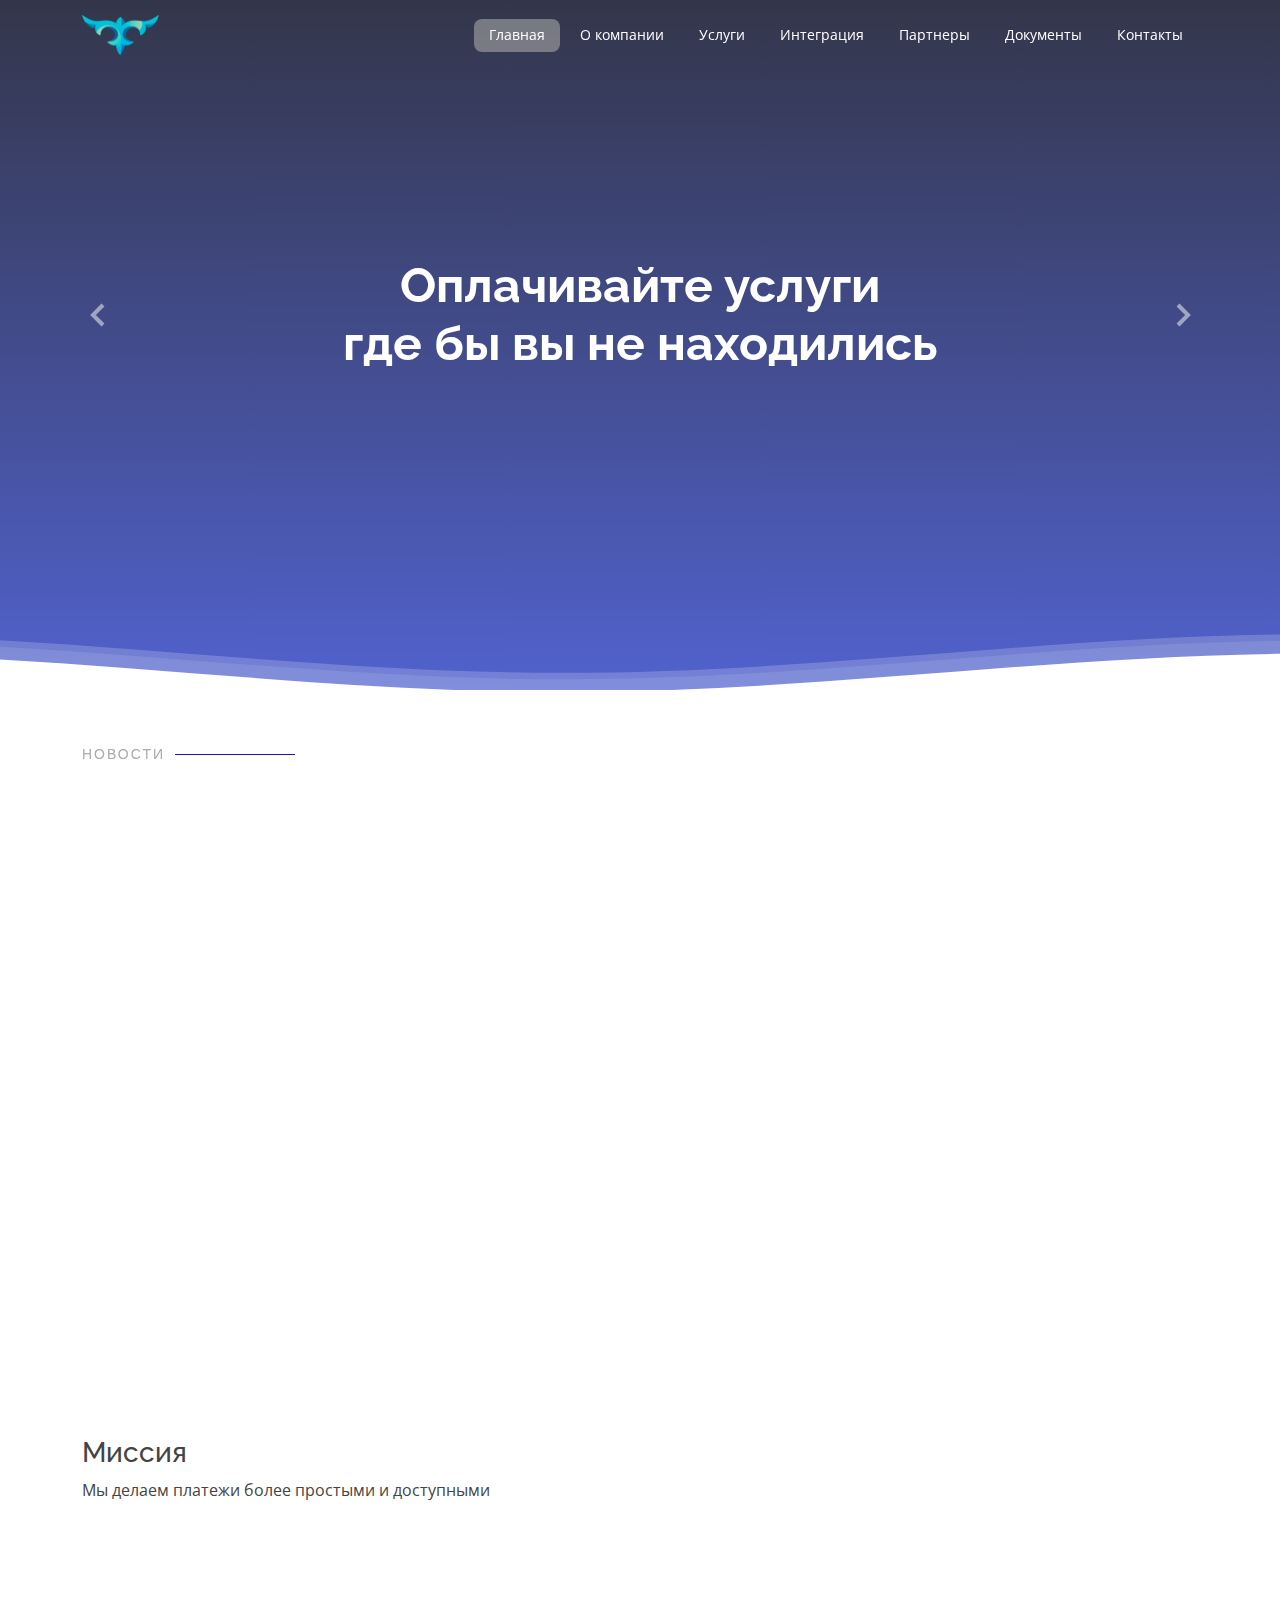
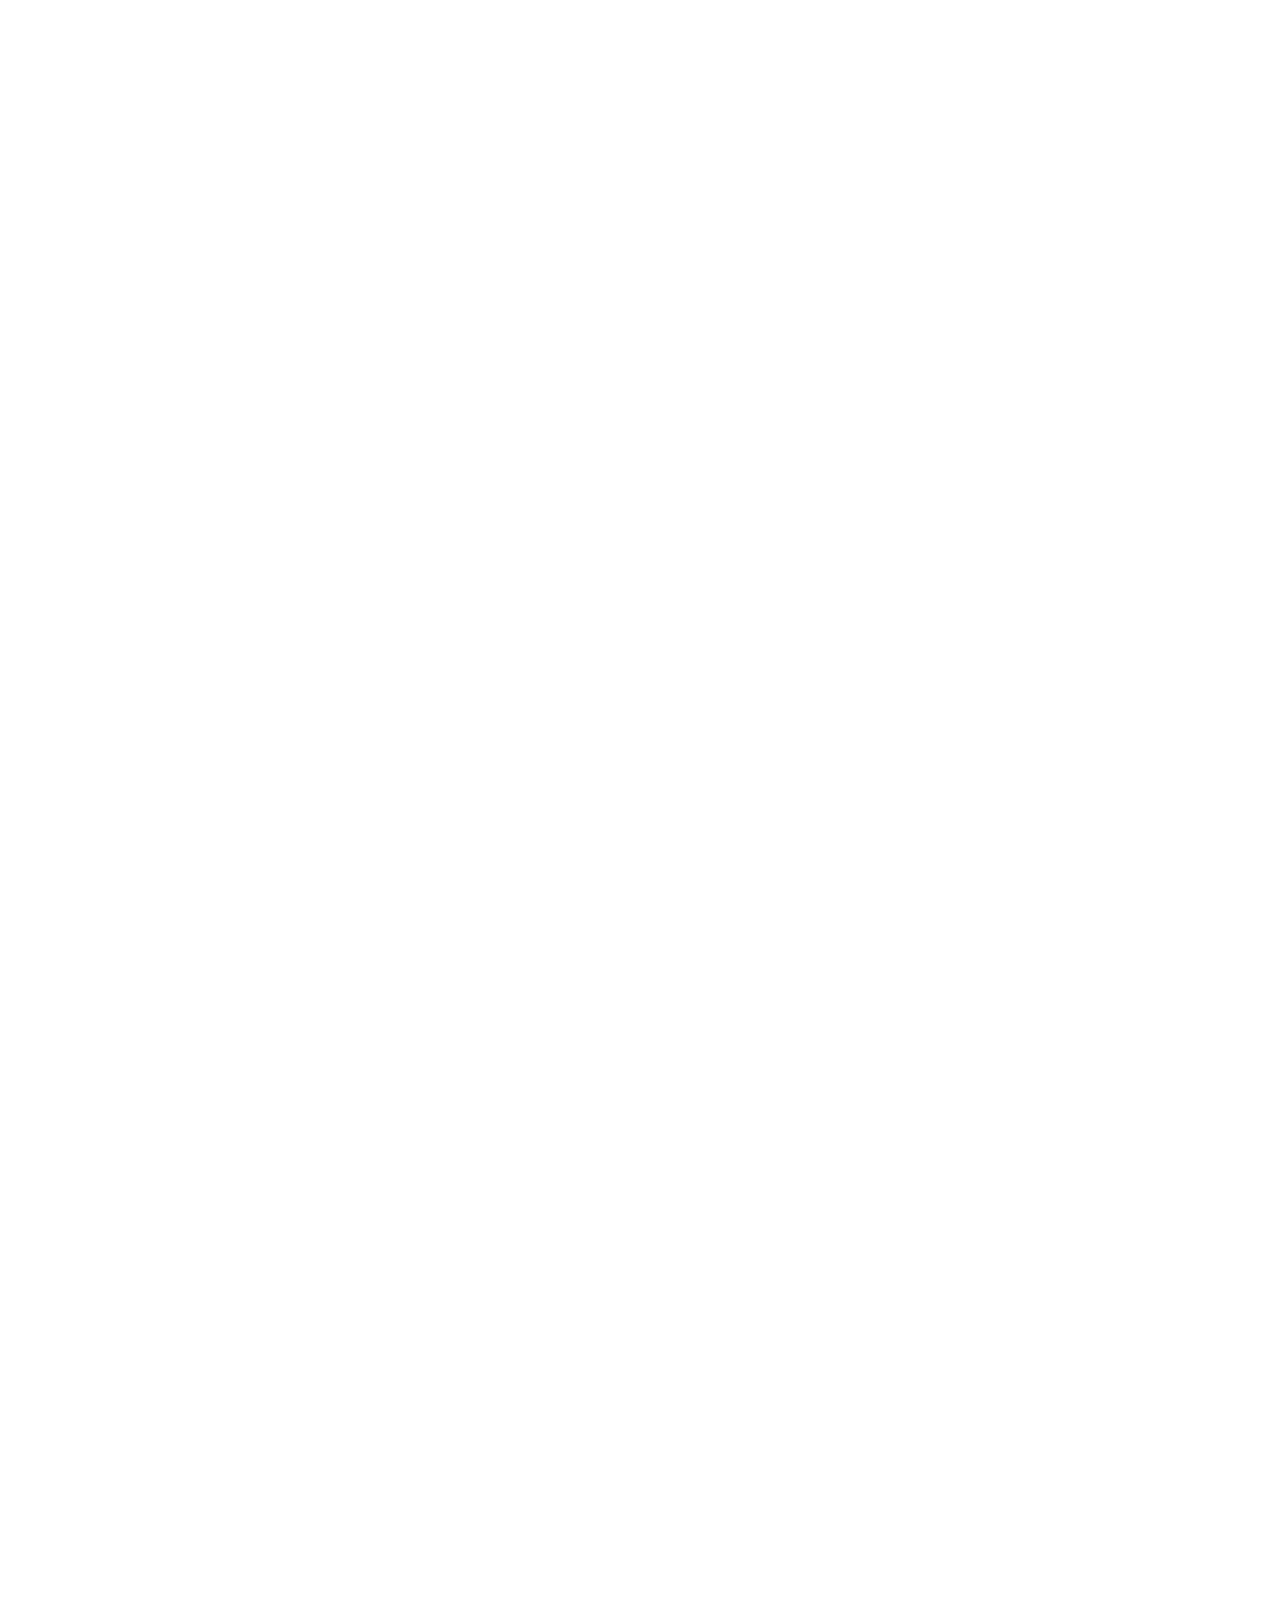
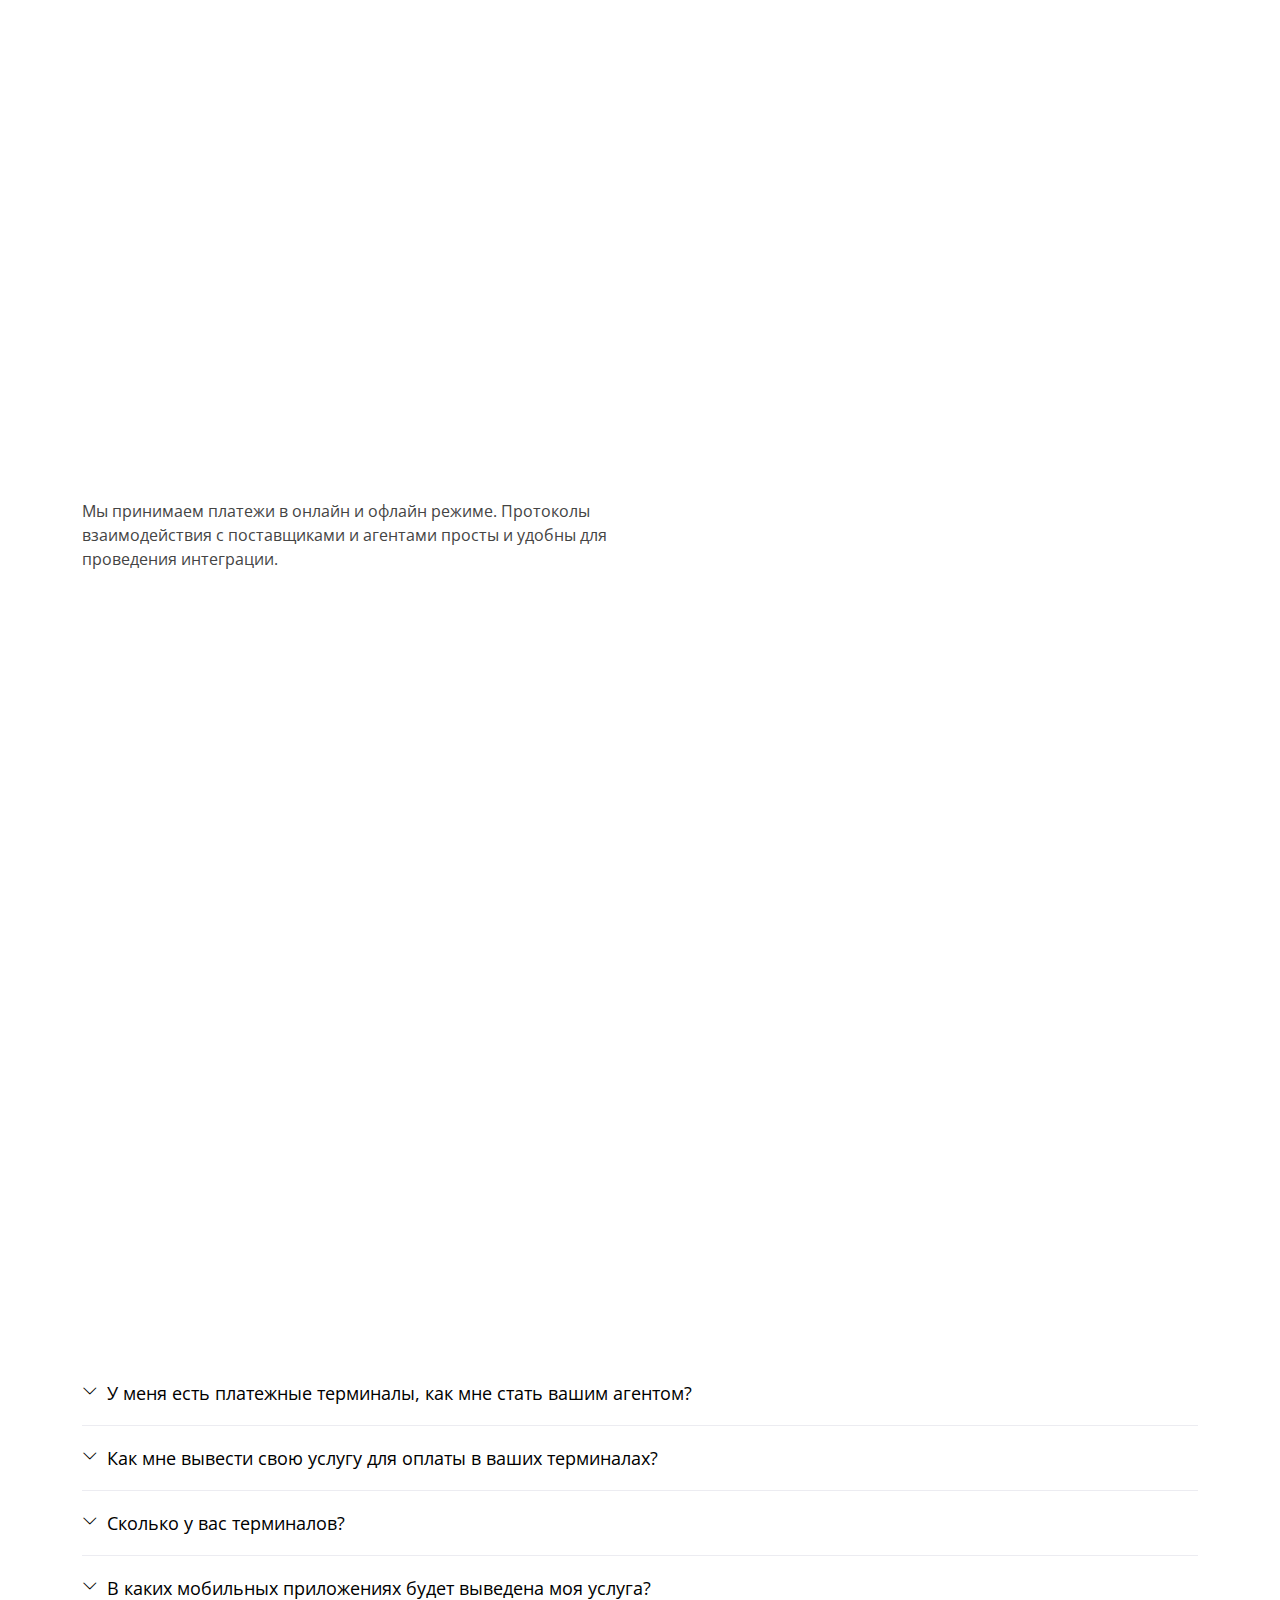
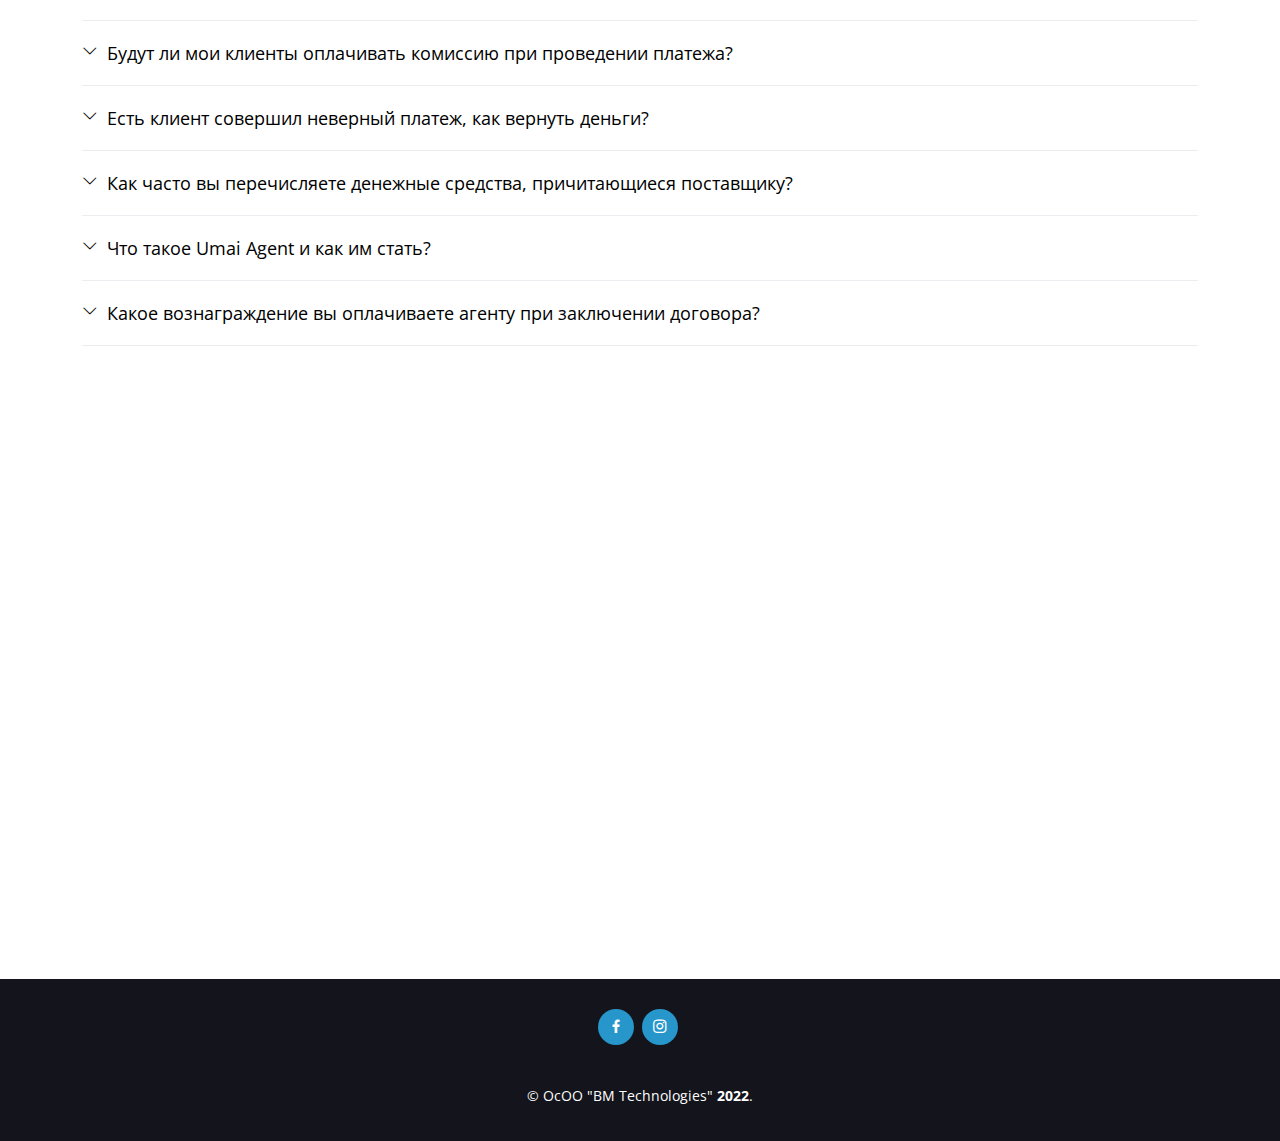
==== index.html @ 68ba211e "new icon" ====
<!DOCTYPE html>
<html lang="en">

<head>
  <meta charset="utf-8">
  <meta content="width=device-width, initial-scale=1.0" name="viewport">

  <title>UMAI</title>
  <meta content="" name="description">
  <meta content="" name="keywords">

  <!-- Favicons -->
  <link href="assets/img/favicon.png" rel="icon">

  <!-- Google Fonts -->
  <link
    href="https://fonts.googleapis.com/css?family=Open+Sans:300,300i,400,400i,600,600i,700,700i|Raleway:300,300i,400,400i,500,500i,600,600i,700,700i|Poppins:300,300i,400,400i,500,500i,600,600i,700,700i"
    rel="stylesheet">

  <!-- Vendor CSS Files -->
  <link href="assets/vendor/animate.css/animate.min.css" rel="stylesheet">
  <link href="assets/vendor/aos/aos.css" rel="stylesheet">
  <link href="assets/vendor/bootstrap/css/bootstrap.min.css" rel="stylesheet">
  <link href="assets/vendor/bootstrap-icons/bootstrap-icons.css" rel="stylesheet">
  <link href="assets/vendor/boxicons/css/boxicons.min.css" rel="stylesheet">
  <link href="assets/vendor/glightbox/css/glightbox.min.css" rel="stylesheet">
  <link href="assets/vendor/remixicon/remixicon.css" rel="stylesheet">
  <link href="assets/vendor/swiper/swiper-bundle.min.css" rel="stylesheet">

  <!-- Template Main CSS File -->
  <link href="assets/css/style.css" rel="stylesheet">

</head>

<body>

  <!-- ======= Header ======= -->
  <header id="header" class="fixed-top d-flex align-items-center  header-transparent ">
    <div class="container d-flex align-items-center justify-content-between">

      <div class="logo">
        <h1><a href="index.html"><img src="./assets/img/umai.png" alt=""></a></h1>
      </div>

      <nav id="navbar" class="navbar">
        <ul>
          <li><a class="nav-link scrollto active" href="#hero">Главная</a></li>
          <li><a class="nav-link scrollto" href="#about">О компании</a></li>
          <li><a class="nav-link scrollto" href="#services">Услуги</a></li>
          <li><a class="nav-link scrollto " href="#integration">Интеграция</a></li>
          <li><a class="nav-link scrollto" href="#partner">Партнеры</a></li>
          <li><a class="nav-link scrollto" href="docs.html">Документы</a></li>
          <li><a class="nav-link scrollto" href="#contact">Контакты</a></li>
        </ul>
        <i class="bi bi-list mobile-nav-toggle"></i>
      </nav><!-- .navbar -->

    </div>
  </header><!-- End Header -->

  <!-- ======= Main Section ======= -->
  <section id="hero" class="d-flex flex-column justify-content-end align-items-center">
    <div id="heroCarousel" data-bs-interval="5000" class="container carousel carousel-fade" data-bs-ride="carousel">

      <!-- Slide 1 -->
      <div class="carousel-item">
        <div class="carousel-container">
          <h2 class="animate__animated animate__fadeInDown">Электронный кошелек</h2>
          <p class="animate__animated animate__fadeInUp">Наша компания выступает оператором электронного кошелька
            «Umai». Простой и понятный интерфейс, полный контроль за расходованием денежных средств, безопасность и
            оперативность платежей, более 500 услуг, доступных к оплате – все это в электронном кошельке «Umai». Имеется
            возможность пройти удаленную идентификацию и пользоваться всеми возможностями электронного кошелька.
            Зарегистрируйте свой электронный кошелек на сайте www.wallet.umai.kg</p>
          <a href="#about" class="btn-get-started animate__animated animate__fadeInUp scrollto">Регистрация</a>
        </div>
      </div>

      <!-- Slide 2 -->
      <div class="carousel-item">
        <div class="carousel-container">
          <h2 class="animate__animated animate__fadeInDown">У вас нет терминалов,<br/> но вы хотите принимать платежи?</h2>
          <p class="animate__animated animate__fadeInUp">Для этого вам нужно скачать приложение Umai.Agent и
            зарегистрировать его на номер оператора сотовой связи Beeline. После этого вы получаете доступ к оплате
            наиболее популярных услуг и можете подключать субагентов. Зарабатывайте через комиссию с плательщика и
            вознаграждение от нашей компании. Чем больше субагентов вы сможете привлечь в свою сеть, тем больше будет
            ваш доход.</p>
          <a href="#about" class="btn-get-started animate__animated animate__fadeInUp scrollto">Узнать больше</a>
        </div>
      </div>
      <!-- Slide 3 -->
      <div class="carousel-item active">
        <div class="carousel-container">
          <h2 class="animate__animated animate__fadeInDown">Оплачивайте услуги <br />где бы вы не находились</span></h2>
          <p class="animate__animated fanimate__adeInUp"></p>
        </div>
      </div>

      <a class="carousel-control-prev" href="#heroCarousel" role="button" data-bs-slide="prev">
        <span class="carousel-control-prev-icon bx bx-chevron-left" aria-hidden="true"></span>
      </a>

      <a class="carousel-control-next" href="#heroCarousel" role="button" data-bs-slide="next">
        <span class="carousel-control-next-icon bx bx-chevron-right" aria-hidden="true"></span>
      </a>

    </div>

    <svg class="hero-waves" xmlns="http://www.w3.org/2000/svg" xmlns:xlink="http://www.w3.org/1999/xlink"
      viewBox="0 24 150 28 " preserveAspectRatio="none">
      <defs>
        <path id="wave-path" d="M-160 44c30 0 58-18 88-18s 58 18 88 18 58-18 88-18 58 18 88 18 v44h-352z">
      </defs>
      <g class="wave1">
        <use xlink:href="#wave-path" x="50" y="3" fill="rgba(255,255,255, .1)">
      </g>
      <g class="wave2">
        <use xlink:href="#wave-path" x="50" y="0" fill="rgba(255,255,255, .2)">
      </g>
      <g class="wave3">
        <use xlink:href="#wave-path" x="50" y="9" fill="#fff">
      </g>
    </svg>

  </section><!-- End Hero -->

  <main id="main">
    <!-- ======= News Section ======= -->
    <section id="testimonials" class="testimonials">
      <div class="container">

        <div class="section-title" data-aos="zoom-out">
          <h2>Новости</h2>
        </div>

        <div class="testimonials-slider swiper" data-aos="fade-up" data-aos-delay="100">
          <div class="swiper-wrapper">

            <div class="swiper-slide">
              <div class="testimonial-item">
                <h3>Новые услуги</h3>
                <p>
                  <i class="bi bi-chat-right-dots"></i>
                  новости новости новости новости новости новости новости новости новости новости новости новости новости новости новости новости новости новости
                </p>
                <img src="" class="testimonial-img" alt="">
                <h4>05.04.2022</h4>
              </div>
            </div><!-- End News item -->

            <div class="swiper-slide">
              <div class="testimonial-item">
                <h3>Новые услуги</h3>
                <p>
                  <i class="bi bi-chat-right-dots"></i>
                  новости новости новости новости новости новости новости новости новости новости новости новости новости новости новости новости новости новости
                </p>
                <img src="" class="testimonial-img" alt="">
                <h4>05.04.2022</h4>
              </div>
            </div><!-- End News item -->

            <div class="swiper-slide">
              <div class="testimonial-item">
                <h3>Новые услуги</h3>
                <p>
                  <i class="bi bi-chat-right-dots"></i>
                  новости новости новости новости новости новости новости новости новости новости новости новости новости новости новости новости новости новости
                </p>
                <img src="" class="testimonial-img" alt="">
                <h4>05.04.2022</h4>
              </div>
            </div><!-- End News item -->

            <div class="swiper-slide">
              <div class="testimonial-item">
                <h3>Новые услуги</h3>
                <p>
                  <i class="bi bi-chat-right-dots"></i>
                  новости новости новости новости новости новости новости новости новости новости новости новости новости новости новости новости новости новости
                </p>
                <img src="" class="testimonial-img" alt="">
                <h4>05.04.2022</h4>
              </div>
            </div><!-- End News item -->

          </div>
          <div class="swiper-pagination"></div>
          <div class="news">
            <a href="#">Все новости</a>
          </div>
        </div>

      </div>
    </section><!-- End News Section -->

    <!-- ======= About Section ======= -->
    <section id="about" class="about">
      <div class="container">

        <div class="section-title" data-aos="zoom-out">
          <h2>О компании</h2>
        </div>
        <div>
          <h3>Миссия</h3>
          <p>Мы делаем платежи более простыми и доступными</p>
        </div>
        <div class="row content" data-aos="fade-up">
          <div class="col-lg-6">
            <h3>
              Ценности
            </h3>
            <ul>
              <li><i class="ri-check-double-line"></i> Инновации</li>
              <li><i class="ri-check-double-line"></i> Открытость и честность</li>
              <li><i class="ri-check-double-line"></i> Индивидуальный подход к каждому клиенту</li>
              <li><i class="ri-check-double-line"></i> Сплоченность команды</li>
              <li><i class="ri-check-double-line"></i> Позитивное отношение к работе</li>
            </ul>
          </div>

          <div class="col-lg-6 pt-4 pt-lg-0">
            <h3>Органы управления</h3>
            <p>
              Общее собрание участников – высший орган управления
            </p>
            <p>Правление – исполнительный орган, председатель Правления – Цой Дмитрий Владимирович</p>
          </div>
          <div class="licence">
            <h3>Лицензии НБКР</h3>
            <p>
              № 3004290515 от 02.06.2015 г. на деятельность по оказанию услуг по приему и проведению платежей и расчетов
              за товары и услуги, не являющиеся результатом своей деятельности, в пользу третьих лиц посредством
              платежных систем, основанных на информационных технологиях и электронных средствах и способах проведения
              платежей;
            </p>
            <p>№ 2005290515 от 2.06.2015 г. на деятельность по оказанию услуг по приему, обработке и выдаче финансовой
              информации (процессинг, клиринг) по платежам и расчетам третьих лиц участникам платежной системы данного
              процессингового, клирингового центра</p>
          </div>

        </div>

      </div>
    </section><!-- End About Section -->

    <!-- ======= Services Section ======= -->
    <section id="services" class="services">
      <div class="container">

        <div class="section-title" data-aos="zoom-out">
          <h2>Услуги</h2>
        </div>

        <div class="row">
          <div class="col-lg-4 col-md-6">
            <div class="icon-box" data-aos="zoom-out">
              <div class="icon">
                <!-- <i class="bi bi-credit-card" style="color: #54c282;"></i> -->
                <img src="./assets/img/pay.png" alt="">
              </div>
              <h4 class="title"><a href="">Прием платежей</a></h4>
              <p class="description">Прием платежей в пользу третьих лиц. Оптимизируйте свои денежные потоки. Доверьте
                прием платежей за ваши товары/услуги нашей компании. Мы выводим ваш сервис в сети платежных терминалов,
                мобильных приложениях агентов, а также в интернет и мобильном банкинге крупных коммерческих банков
                Кыргызстана. Мы собираем платежи и перечисляем их на следующий рабочий день.

              </p>
            </div>
          </div>
          <div class="col-lg-4 col-md-6 mt-5 mt-md-0">
            <div class="icon-box" data-aos="zoom-in-left" data-aos-delay="100">
              <div class="icon">
                <!-- <i class="bi bi-globe" style="color: #34b9a3;"></i> -->
                <img src="./assets/img/agregation.png" alt="">
              </div>
              <h4 class="title"><a href="">Агрегация</a></h4>
              <p class="description">Вы хотите запустить свое собственное мобильное приложение или сеть платежных
                терминалов? Вам не нужно заключать договоры с каждым поставщиком, сервис которого вы хотели бы видеть у
                себя. Достаточно заключить договор на агрегацию с нашей компании, и в вашем платежном средстве появится
                более 500 услуг, доступных к оплате.

              </p>
            </div>
          </div>

          <div class="col-lg-4 col-md-6 mt-5 mt-lg-0 ">
            <div class="icon-box" data-aos="zoom-in-left" data-aos-delay="200">
              <div class="icon">
                <!-- <i class="bi bi-people-fill" style="color: #4086af;"></i> -->
                <img src="./assets/img/tech.png" alt="">
              </div>
              <h4 class="title"><a href="">Техническое обслуживание</a></h4>
              <p class="description">Техническое обслуживание и инкассация платежных терминалов. У вас есть платежные
                терминалы, но вы не знаете, где и как их разместить, чтобы они приносили доход, как организовать
                техническое обслуживание и инкассацию денежных средств, обеспечить безопасность и бесперебойную работу
                терминалов? Доверьте это нам. За небольшую ежемесячную оплату вы получаете полное сопровождение работы
                платежных терминалов, независимо от локации и количества.</p>
            </div>
          </div>
          <div class="col-lg-4 col-md-6 mt-5">
            <div class="icon-box" data-aos="zoom-in-left" data-aos-delay="300">
              <div class="icon"><i class="bi bi-people-fill" style="color:#6a6081;"></i></div>
              <h4 class="title"><a href="">UMAI агент</a></h4>
              <p class="description">У вас нет терминалов, но вы хотите принимать платежи? Возможно, вы живете или
                работаете в удаленном населенном пункте или вы хотите организовать свою собственную агентскую сеть по
                приему платежей? Для этого вам нужно скачать приложение Umai.Agent и зарегистрировать его на номер
                оператора сотовой связи Beeline. После этого вы получаете доступ к оплате наиболее популярных услуг и
                можете подключать субагентов. Зарабатывайте через комиссию с плательщика и вознаграждение от нашей
                компании. Чем больше субагентов вы сможете привлечь в свою сеть, тем больше будет ваш доход.</p>
            </div>
          </div>

          <div class="col-lg-4 col-md-6 mt-5">
            <div class="icon-box" data-aos="zoom-in-left" data-aos-delay="400">
              <div class="icon">
                <!-- <i class="bi bi-wallet2" style="color: #2154c4;"></i> -->
                <img src="./assets/img/wallet.png" alt="">
              </div>
              <h4 class="title"><a href="">Электронный кошелек</a></h4>
              <p class="description">Наша компания выступает оператором электронного кошелька «Umai». Простой и понятный
                интерфейс, полный контроль за расходованием денежных средств, безопасность и оперативность платежей,
                более 500 услуг, доступных к оплате – все это в электронном кошельке «Umai». Имеется возможность пройти
                удаленную идентификацию и пользоваться всеми возможностями электронного кошелька. Зарегистрируйте свой
                электронный кошелек на сайте www.umai.kg</p>
            </div>
          </div>
        </div>

      </div>
    </section><!-- End Services Section -->

    <!-- ======= Integration Section ======= -->
    <section id="integration" class="testimonials">
      <div class="container">

        <div class="section-title" data-aos="zoom-out">
          <h2>Интеграция</h2>
          <!-- <p>What they are saying about us</p> -->
        </div>
        <div class="col-lg-6 pt-4 pt-lg-0">
          <p>
            Мы принимаем платежи в онлайн и офлайн режиме. Протоколы взаимодействия с поставщиками и агентами просты и
            удобны для проведения интеграции.
          </p>
        </div>
        <div class="col-lg-6">
        </div>



      </div>
    </section><!-- End Integration Section -->

    <!-- ======= Partner Section ======= -->
    <section id="partner" class="partner">
      <div class="container">

        <div class="section-title" data-aos="zoom-out">
          <h2>Партнеры</h2>
        </div>

        <div class="row">

          <div class="col-lg-3 col-md-6">
            <div class="box" data-aos="zoom-in">
              <h3>Коммерческие банки</h3>
              <ul>
                <li>ОАО «РСК Банк»</li>
                <li>ОАО «Оптима банк»</li>
                <li>ОАО «Коммерческий банк Кыргызстан»</li>
                <li>ОАО «Дос-Кредобанк»</li>
                <li>ОАО «Капитал банк»</li>
                <li>ЗАО «Банк Компаньон»</li>
                <li>ЗАО «Финка банк»</li>
                <li>ОАО «Керемет банк»</li>
                <li>ОАО «Айыл банк»</li>
              </ul>
            </div>
          </div>

          <div class="col-lg-3 col-md-6">
            <div class="box" data-aos="zoom-in">
              <h3>Операторы сотовой связи</h3>
              <ul>
                <li>ОсОО «Скай Мобайл»</li>
                <li>ЗАО «Альфа Телеком»</li>
                <li>ОсОО «Нуртелеком»</li>
              </ul>
            </div>
          </div>

          <div class="col-lg-3 col-md-6">
            <div class="box" data-aos="zoom-in">
              <h3>Интернет-провайдеры</h3>
              <ul>
                <li>ОсОО «Мега-Лайн»</li>
                <li>ОсОО «Акнет»</li>
                <li>ОАО «Кыргызтелеком»</li>
              </ul>
            </div>
          </div>

          <div class="col-lg-3 col-md-6">
            <div class="box" data-aos="zoom-in">
              <h3>Коммунальные предприятия</h3>
              <ul>
                <li>ОАО «Северэлектро»</li>
                <li>ОАО «Бишкектеплосеть»</li>
                <li>МП «Тазалык»</li>
                <li>ОсОО «Газпром»</li>
              </ul>
            </div>
          </div>

        </div>

      </div>
    </section><!-- End Pricing Section -->

    <!-- ======= F.A.Q Section ======= -->
    <section id="faq" class="faq">
      <div class="container">

        <div class="section-title" data-aos="zoom-out">
          <h2>F.A.Q</h2>
        </div>

        <ul class="faq-list">

          <li>
            <div data-bs-toggle="collapse" class="collapsed question" href="#faq1">У меня есть платежные терминалы, как
              мне стать вашим агентом? <i class="bi bi-chevron-down icon-show"></i><i
                class="bi bi-chevron-up icon-close"></i></div>
            <div id="faq1" class="collapse" data-bs-parent=".faq-list">
              <p>
                Для того чтобы стать агентом нашей компании, вам необходимо:
              </p>
              <p>- сделать копии документов, подтверждающих ваш статус (свидетельство о регистрации в
                качестве индивидуального предпринимателя и паспорт предпринимателя либо свидетельство
                о регистрации юридического лица, устав, учредительный договор, решение о создании
                юридического лица, паспорт руководителя)</p>
              <p>- заключить договор на прием платежей (договор является типовым)</p>
              <p>- сообщить информацию о количестве и месте расположения платежных терминалов</p>
              <p>- согласовать порядок установки программного обеспечения на платежные терминалы</p>
            </div>
          </li>

          <li>
            <div data-bs-toggle="collapse" href="#faq2" class="collapsed question">Как мне вывести свою услугу для
              оплаты в ваших терминалах? <i class="bi bi-chevron-down icon-show"></i><i
                class="bi bi-chevron-up icon-close"></i></div>
            <div id="faq2" class="collapse" data-bs-parent=".faq-list">
              <p>
                Для того чтобы вывести вашу услугу для оплаты, вам необходимо:
              </p>
              <p>- сделать копии документов, подтверждающих ваш статус (свидетельство о регистрации в
                качестве индивидуального предпринимателя и паспорт предпринимателя либо свидетельство
                о регистрации юридического лица, устав, учредительный договор, решение о создании
                юридического лица, паспорт руководителя)</p>
              <p>- заключить договор на прием платежей (договор является типовым)</p>
              <p>- согласовать размер вознаграждения агенту и максимально допустимый размер комиссии с
                плательщика</p>
              <p>- предоставить логотип вашей торговой марки</p>
              <p>- передать базу данных абонентов/клиентов с указанием реквизитов, по которым будет
                производиться оплата</p>
              <p>- при необходимости осуществить техническую интеграцию</p>
            </div>
          </li>

          <li>
            <div data-bs-toggle="collapse" href="#faq3" class="collapsed question">Сколько у вас терминалов? <i
                class="bi bi-chevron-down icon-show"></i><i class="bi bi-chevron-up icon-close"></i></div>
            <div id="faq3" class="collapse" data-bs-parent=".faq-list">
              <p>
                На сегодняшний день количество собственных терминалов компании – 105 Количество
                постоянно изменяется в большую сторону.
              </p>
            </div>
          </li>

          <li>
            <div data-bs-toggle="collapse" href="#faq4" class="collapsed question">В каких мобильных приложениях будет
              выведена моя услуга? <i class="bi bi-chevron-down icon-show"></i><i
                class="bi bi-chevron-up icon-close"></i></div>
            <div id="faq4" class="collapse" data-bs-parent=".faq-list">
              <p>
                Ваша услуга будет выведена в мобильном приложении Balance.kg, ODengi, RSK24,
                Optima24, Mbank, Doscredobank и других.
              </p>
            </div>
          </li>

          <li>
            <div data-bs-toggle="collapse" href="#faq5" class="collapsed question">Будут ли мои клиенты оплачивать
              комиссию при проведении платежа? <i class="bi bi-chevron-down icon-show"></i><i
                class="bi bi-chevron-up icon-close"></i></div>
            <div id="faq5" class="collapse" data-bs-parent=".faq-list">
              <p>
                Все зависит от вашей коммерческой политики. Комиссия с плательщика может быть
                установлена в размере от 0 до 5% от суммы платежа.
              </p>
            </div>
          </li>

          <li>
            <div data-bs-toggle="collapse" href="#faq6" class="collapsed question">Есть клиент совершил неверный платеж,
              как вернуть деньги? <i class="bi bi-chevron-down icon-show"></i><i
                class="bi bi-chevron-up icon-close"></i></div>
            <div id="faq6" class="collapse" data-bs-parent=".faq-list">
              <p>
                Чтобы осуществить возврат денежных средств, клиенту необходимо будет обратиться в
                колл-центр компании и сообщить данные платежа, предоставить чек. После этого
                операторы колл-центра свяжутся с поставщиком услуги и направят заявку на отмену
                платежа, если такая отмена будет технически возможна.
              </p>
            </div>
          </li>

          <li>
            <div data-bs-toggle="collapse" href="#faq7" class="collapsed question">Как часто вы перечисляете денежные
              средства, причитающиеся поставщику? <i class="bi bi-chevron-down icon-show"></i><i
                class="bi bi-chevron-up icon-close"></i></div>
            <div id="faq7" class="collapse" data-bs-parent=".faq-list">
              <p>
                Денежные средств, причитающиеся поставщику, перечисляются, как правило, на
                следующий рабочий день после поступления.
              </p>
            </div>
          </li>

          <li>
            <div data-bs-toggle="collapse" href="#faq8" class="collapsed question">Что такое Umai Agent и как им стать?
              <i class="bi bi-chevron-down icon-show"></i><i class="bi bi-chevron-up icon-close"></i></div>
            <div id="faq8" class="collapse" data-bs-parent=".faq-list">
              <p>
                Umai.Agent – это программа, разработанное специально для приема платежей
                посредством web-касс, смс-сообщений, мобильного приложения. Принимать платежи за
                наиболее популярные услуги очень удобно, ведь точку приема платежей можно
                организовать абсолютно везде, не требуется даже наличие интернета. Есть возможность
                создать собственную субагентскую сеть и получать доход от ее деятельности.
              </p>
            </div>
          </li>

          <li>
            <div data-bs-toggle="collapse" href="#faq9" class="collapsed question">Какое вознаграждение вы оплачиваете
              агенту при заключении договора? <i class="bi bi-chevron-down icon-show"></i><i
                class="bi bi-chevron-up icon-close"></i></div>
            <div id="faq9" class="collapse" data-bs-parent=".faq-list">
              <p>
                Размер вознаграждения агенту определяется в зависимости от услуги, прием платежей за
                которую он обеспечивает. Актуальные ставки вознаграждения доступны в
                соответствующем договоре.
              </p>
            </div>
          </li>

        </ul>

      </div>
    </section><!-- End F.A.Q Section -->


    <!-- ======= Contact Section ======= -->
    <section id="contact" class="contact">
      <div class="container">

        <div class="section-title" data-aos="zoom-out">
          <h2>Контакты</h2>
        </div>

        <div class="row mt-5">

          <div class="col-lg-4" data-aos="fade-right">
            <div class="info">
              <div class="address">
                <i class="bi bi-geo-alt"></i>
                <h4>Адрес:</h4>
                <p>г. Бишкек, 720040</p>
                <p>ул. Раззакова, 55</p>
              </div>

              <div class="email">
                <i class="bi bi-envelope"></i>
                <h4>Email:</h4>
                <p>support@umai.kg</p>
              </div>

              <div class="phone">
                <i class="bi bi-phone"></i>
                <h4>Колл-центр:</h4>
                <p>+996 (501,552,774) 110022</p>
              </div>

            </div>

          </div>

          <div class="col-lg-8 mt-5 mt-lg-0" data-aos="fade-left">

            <form action="forms/contact.php" method="post" role="form" class="php-email-form">
              <div class="row">
                <div class="col-md-6 form-group">
                  <input type="text" name="name" class="form-control" id="name" placeholder="Ваше имя" required>
                </div>
                <div class="col-md-6 form-group mt-3 mt-md-0">
                  <input type="email" class="form-control" name="email" id="email" placeholder="Email" required>
                </div>
              </div>
              <div class="form-group mt-3">
                <input type="text" class="form-control" name="subject" id="subject" placeholder="Тема" required>
              </div>
              <div class="form-group mt-3">
                <textarea class="form-control" name="message" rows="5" placeholder="Сообщение" required></textarea>
              </div>
              <div class="my-3">
                <div class="loading">Загурзка</div>
                <div class="error-message"></div>
                <div class="sent-message">Ваше сообщение отправлено. Спасибо!</div>
              </div>
              <div class="text-center"><button type="submit">Отправить</button></div>
            </form>

          </div>

        </div>

      </div>
    </section><!-- End Contact Section -->

  </main><!-- End #main -->

  <!-- ======= Footer ======= -->
  <footer id="footer">
    <div class="container">
      <div class="social-links">
        <a href="https://www.facebook.com/UmaiKG/" target="_blank" class="facebook"><i class="bx bxl-facebook"></i></a>
        <a href="https://www.instagram.com/umai.kg/" target="_blank" class="instagram"><i
            class="bx bxl-instagram"></i></a>
      </div>
      <div class="copyright">
        &copy; ОсОО "BM Technologies" <strong><span>2022</span></strong>.
      </div>
    </div>
  </footer><!-- End Footer -->

  <a href="#" class="back-to-top d-flex align-items-center justify-content-center"><i
      class="bi bi-arrow-up-short"></i></a>

  <!-- Vendor JS Files -->
  <script src="assets/vendor/aos/aos.js"></script>
  <script src="assets/vendor/bootstrap/js/bootstrap.bundle.min.js"></script>
  <script src="assets/vendor/glightbox/js/glightbox.min.js"></script>
  <script src="assets/vendor/isotope-layout/isotope.pkgd.min.js"></script>
  <script src="assets/vendor/swiper/swiper-bundle.min.js"></script>
  <script src="assets/vendor/php-email-form/validate.js"></script>

  <!-- Template Main JS File -->
  <script src="assets/js/main.js"></script>

</body>

</html>
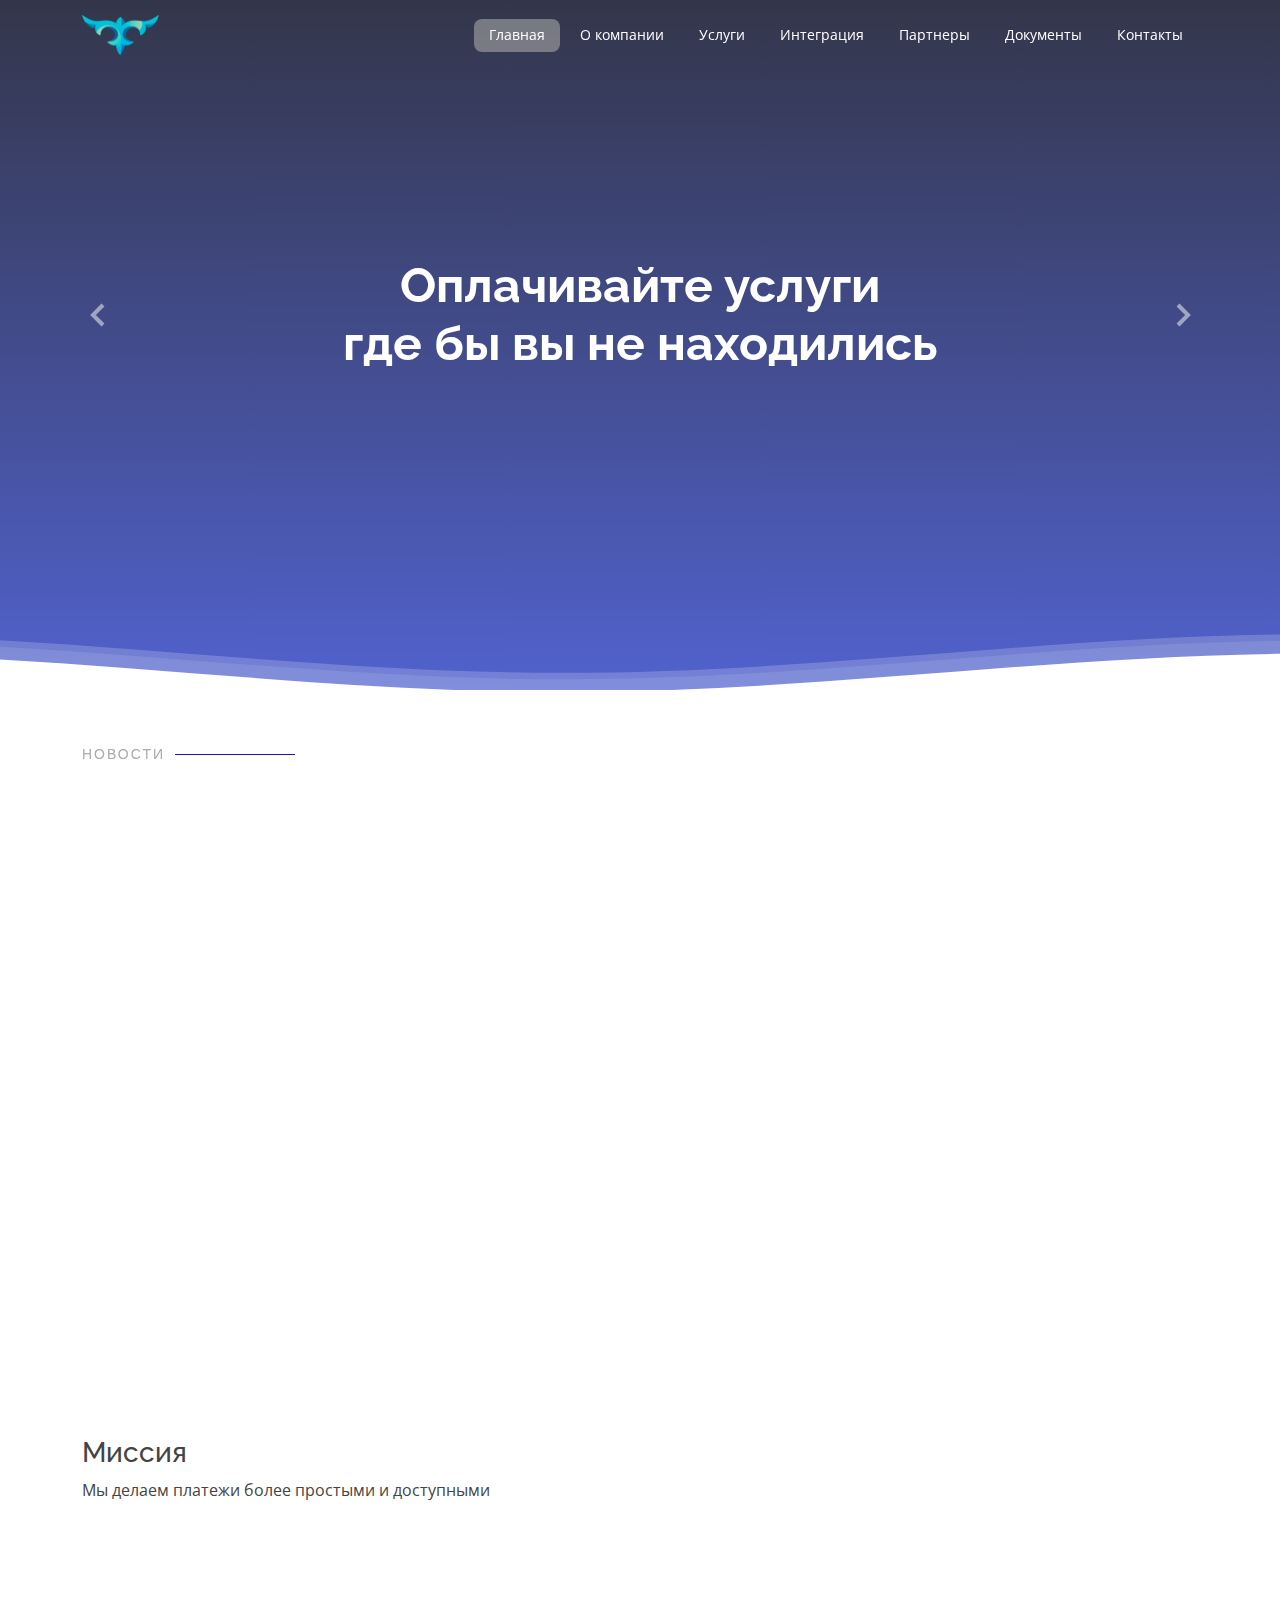
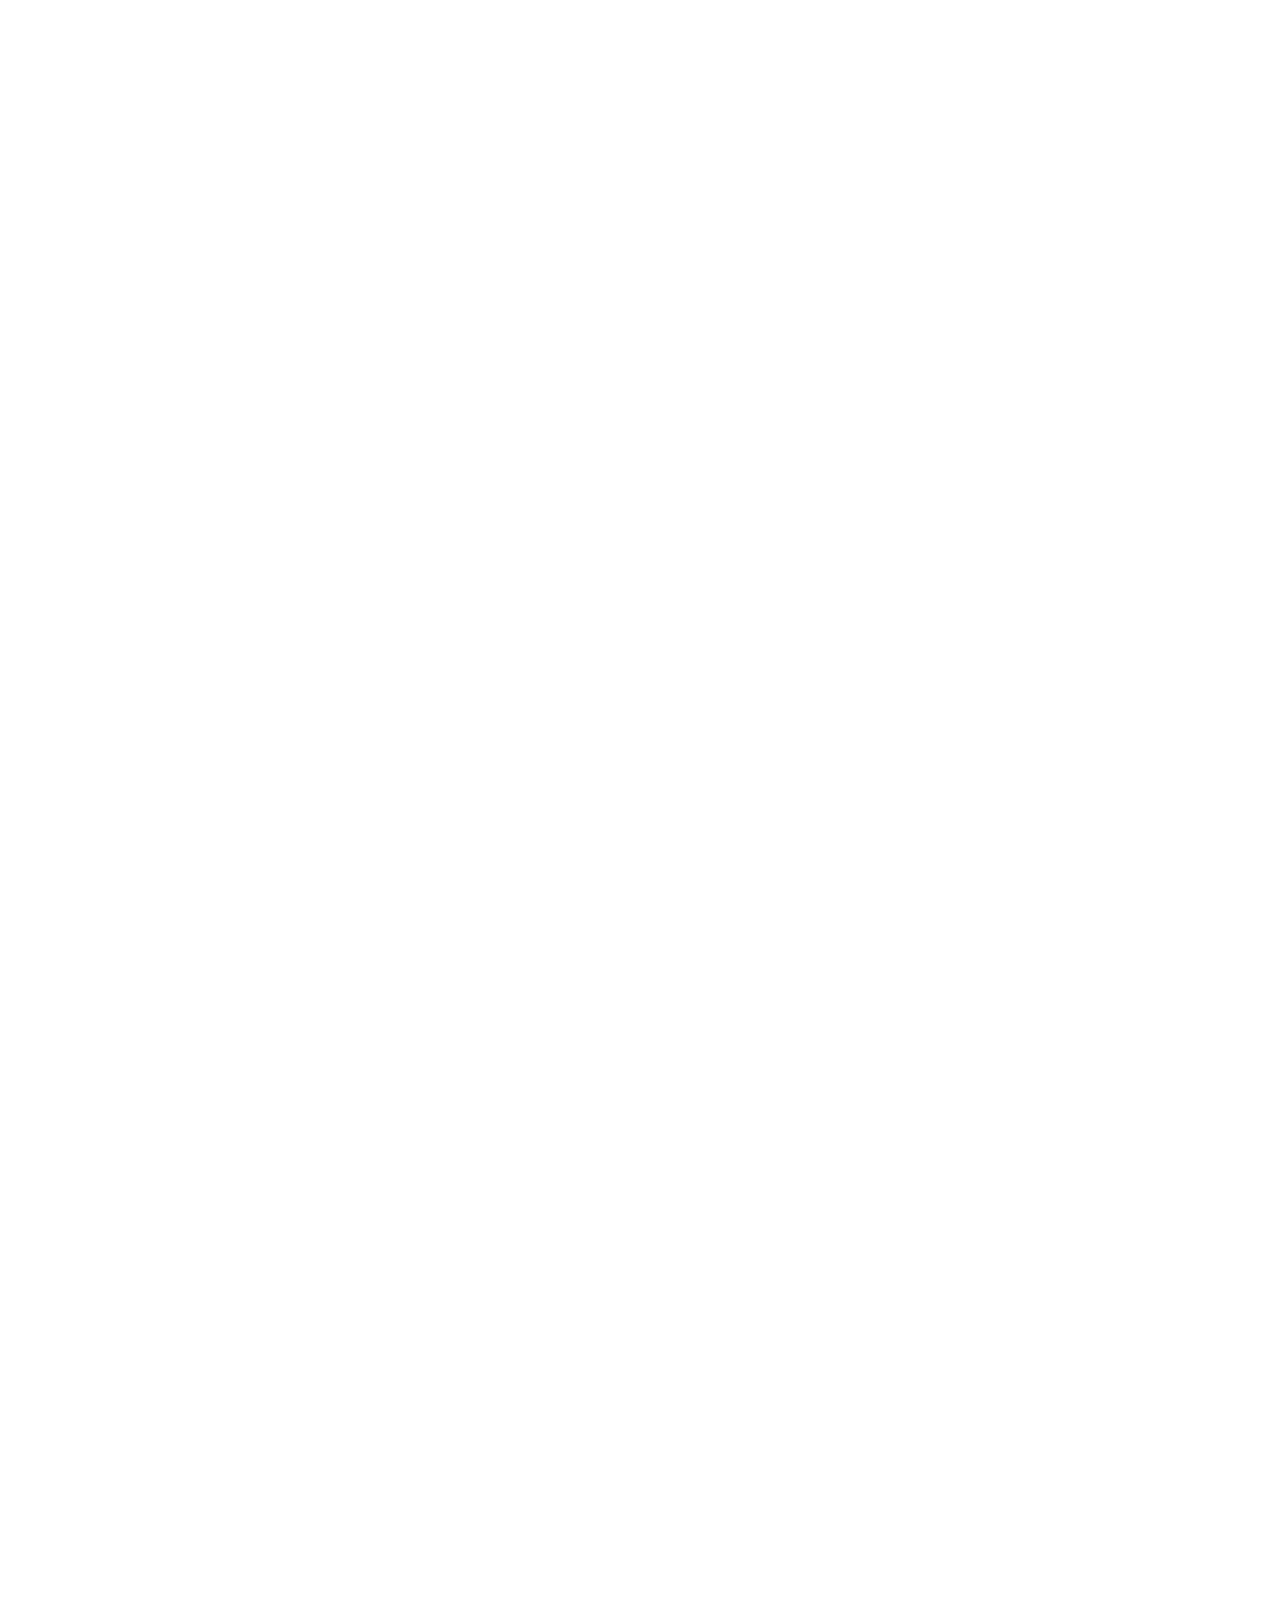
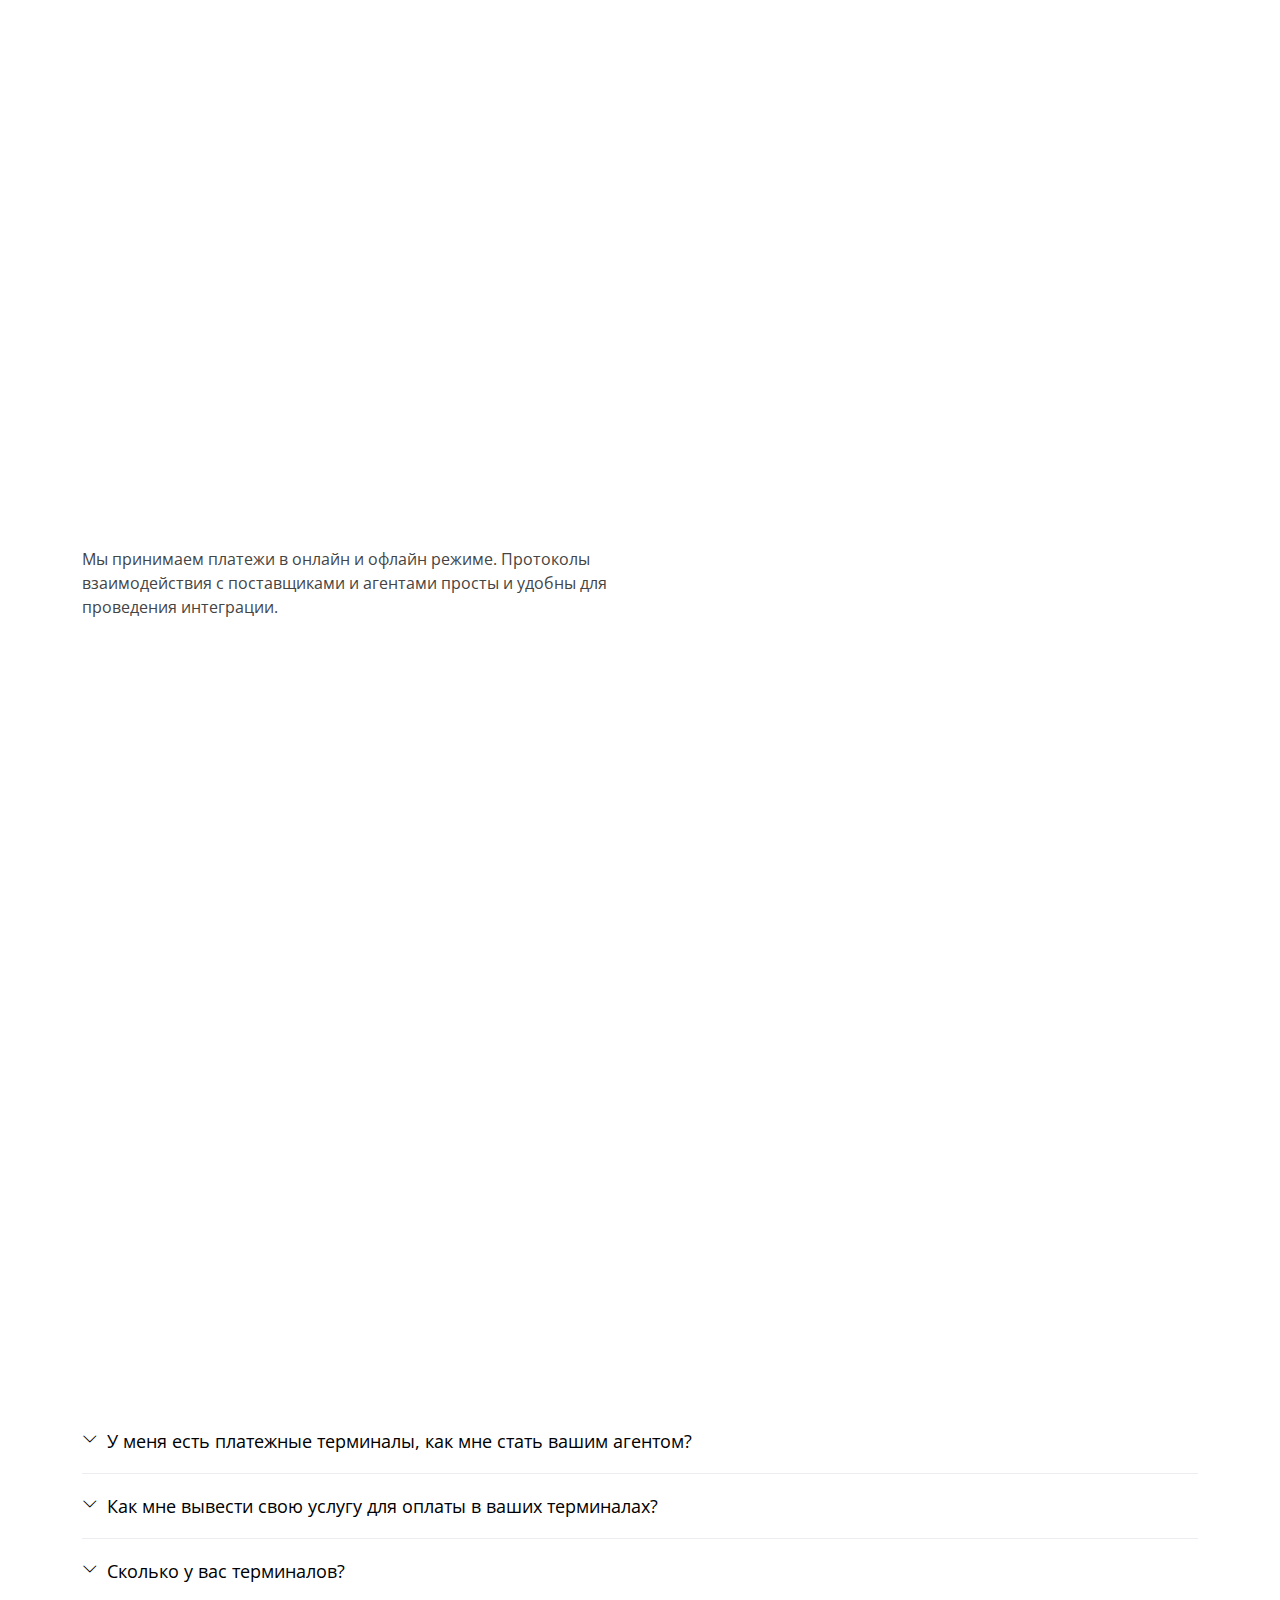
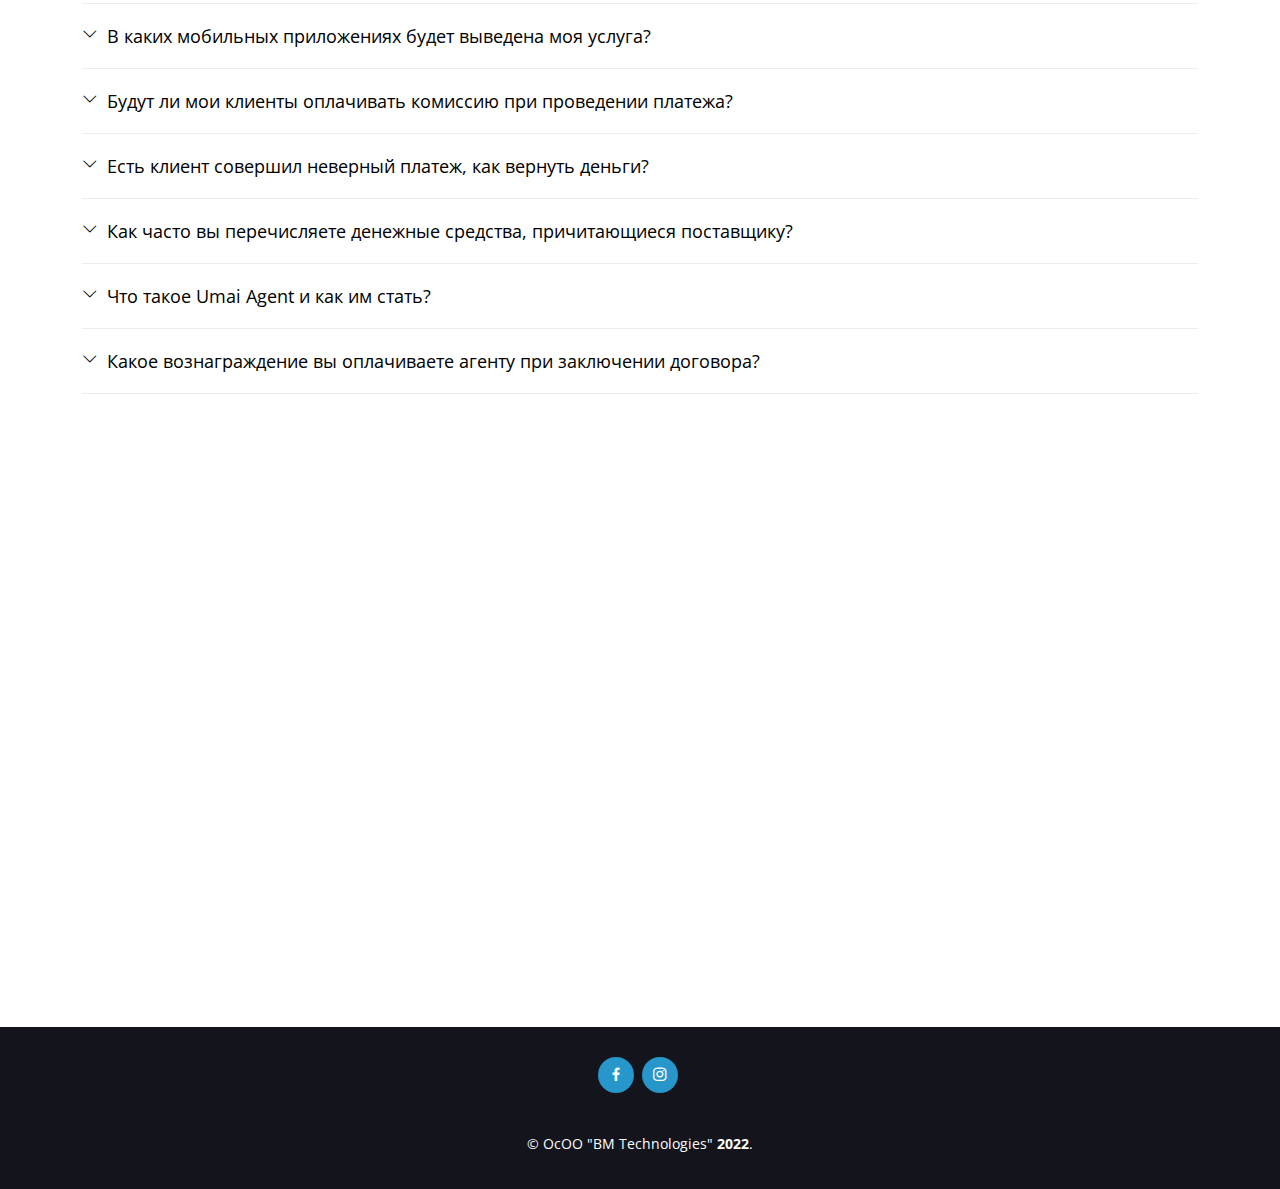
==== commit 45b6b657: "design update" ====
--- a/index.html
+++ b/index.html
@@ -186,7 +186,7 @@
           </div>
           <div class="swiper-pagination"></div>
           <div class="news">
-            <a href="#">Все новости</a>
+            <a href="./news.html">Все новости</a>
           </div>
         </div>
 
@@ -262,7 +262,7 @@
               <p class="description">Прием платежей в пользу третьих лиц. Оптимизируйте свои денежные потоки. Доверьте
                 прием платежей за ваши товары/услуги нашей компании. Мы выводим ваш сервис в сети платежных терминалов,
                 мобильных приложениях агентов, а также в интернет и мобильном банкинге крупных коммерческих банков
-                Кыргызстана. Мы собираем платежи и перечисляем их на следующий рабочий день.
+                Кыргызстана. Мы собираем платежи и перечисляем их на следующий рабочий день.<br/><a href="http://">Подробнее</a>
 
               </p>
             </div>
@@ -277,7 +277,7 @@
               <p class="description">Вы хотите запустить свое собственное мобильное приложение или сеть платежных
                 терминалов? Вам не нужно заключать договоры с каждым поставщиком, сервис которого вы хотели бы видеть у
                 себя. Достаточно заключить договор на агрегацию с нашей компании, и в вашем платежном средстве появится
-                более 500 услуг, доступных к оплате.
+                более 500 услуг, доступных к оплате.<br/><a href="http://">Подробнее</a>
 
               </p>
             </div>
@@ -294,7 +294,7 @@
                 терминалы, но вы не знаете, где и как их разместить, чтобы они приносили доход, как организовать
                 техническое обслуживание и инкассацию денежных средств, обеспечить безопасность и бесперебойную работу
                 терминалов? Доверьте это нам. За небольшую ежемесячную оплату вы получаете полное сопровождение работы
-                платежных терминалов, независимо от локации и количества.</p>
+                платежных терминалов, независимо от локации и количества.<br/><a href="http://">Подробнее</a>
             </div>
           </div>
           <div class="col-lg-4 col-md-6 mt-5">
@@ -306,8 +306,8 @@
                 приему платежей? Для этого вам нужно скачать приложение Umai.Agent и зарегистрировать его на номер
                 оператора сотовой связи Beeline. После этого вы получаете доступ к оплате наиболее популярных услуг и
                 можете подключать субагентов. Зарабатывайте через комиссию с плательщика и вознаграждение от нашей
-                компании. Чем больше субагентов вы сможете привлечь в свою сеть, тем больше будет ваш доход.</p>
-            </div>
+                компании. Чем больше субагентов вы сможете привлечь в свою сеть, тем больше будет ваш доход.<br/><a href="http://">Подробнее</a></p>
+              </div>
           </div>
 
           <div class="col-lg-4 col-md-6 mt-5">
@@ -321,8 +321,8 @@
                 интерфейс, полный контроль за расходованием денежных средств, безопасность и оперативность платежей,
                 более 500 услуг, доступных к оплате – все это в электронном кошельке «Umai». Имеется возможность пройти
                 удаленную идентификацию и пользоваться всеми возможностями электронного кошелька. Зарегистрируйте свой
-                электронный кошелек на сайте www.umai.kg</p>
-            </div>
+                электронный кошелек на сайте www.umai.kg <br/><a href="http://">Подробнее</a></p>
+              </div>
           </div>
         </div>
 
--- a/assets/css/style.css
+++ b/assets/css/style.css
@@ -88,6 +88,29 @@
   text-decoration: none;
 }
 #header .logo img {
+  padding: 0;
+  margin: 0;
+  max-height: 40px;
+}
+
+#header_p {
+  height: 100px;
+  transition: all 0.5s;
+  z-index: 997;
+  transition: all 0.5s;
+  background: rgba(42, 44, 57, 0.9);
+}
+#header_p.header-transparent {
+  background: transparent;
+}
+#header.header-scrolled {
+  background: rgba(55, 59, 83, 0.9);
+}
+#header .logo h1 a, #header .logo h1 a:hover {
+  color: #fff;
+  text-decoration: none;
+}
+#header_p .logo img {
   padding: 0;
   margin: 0;
   max-height: 40px;
@@ -671,6 +694,7 @@
   margin-left: 45px;
   line-height: 24px;
   margin-bottom: 0;
+  /* height: 28em; */
 }
 
 /*--------------------------------------------------------------
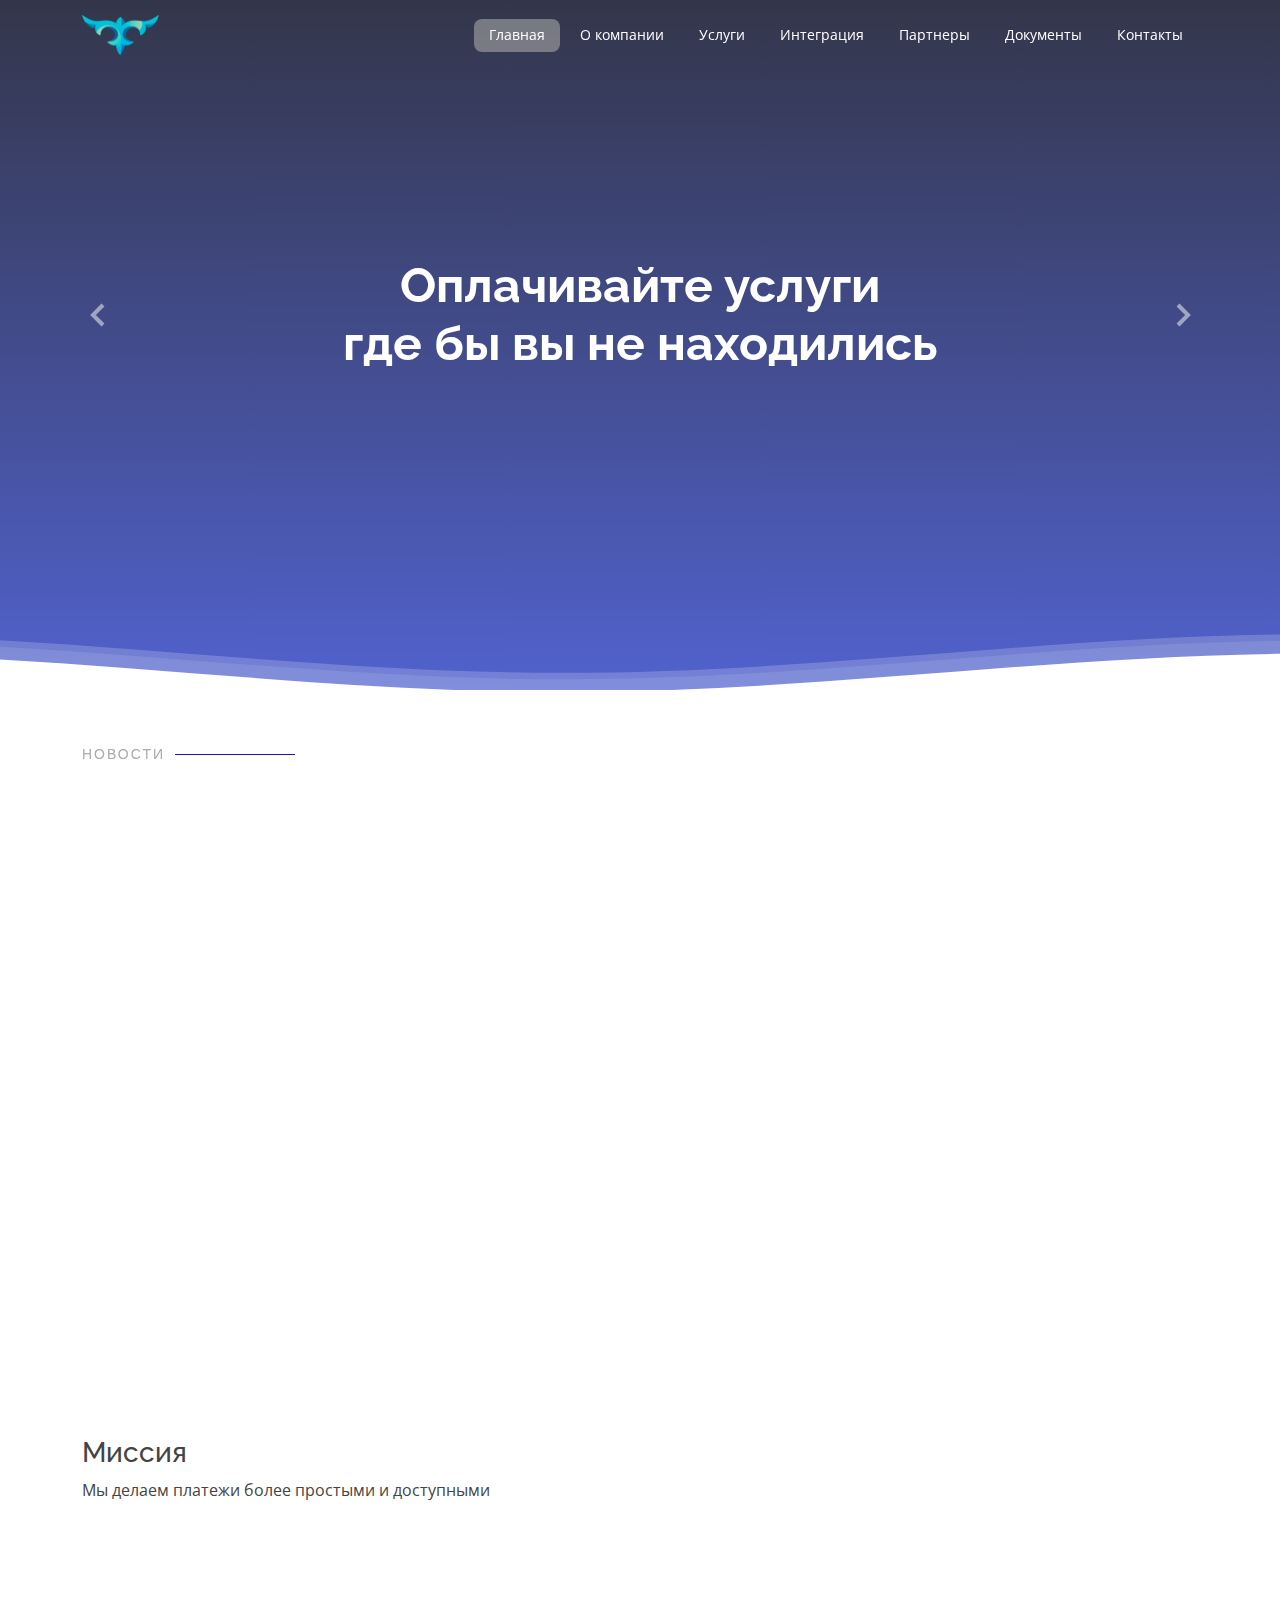
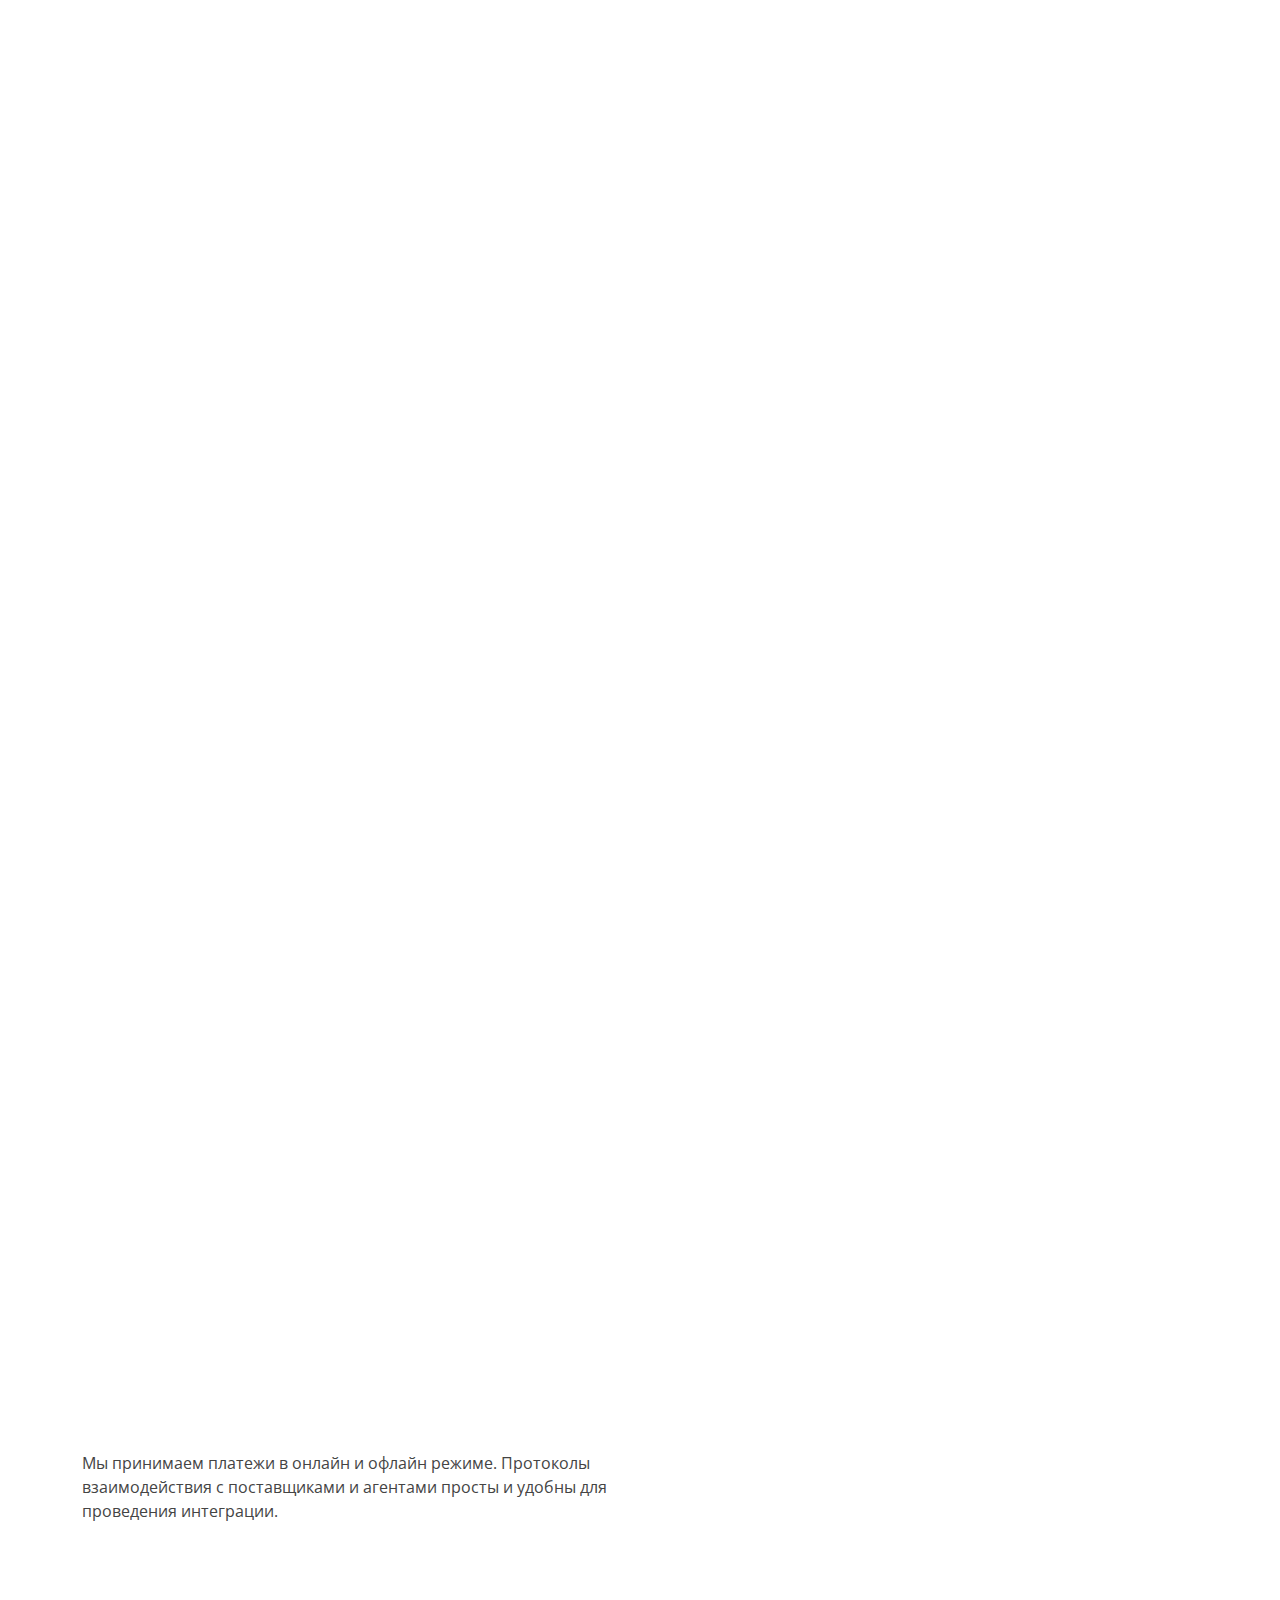
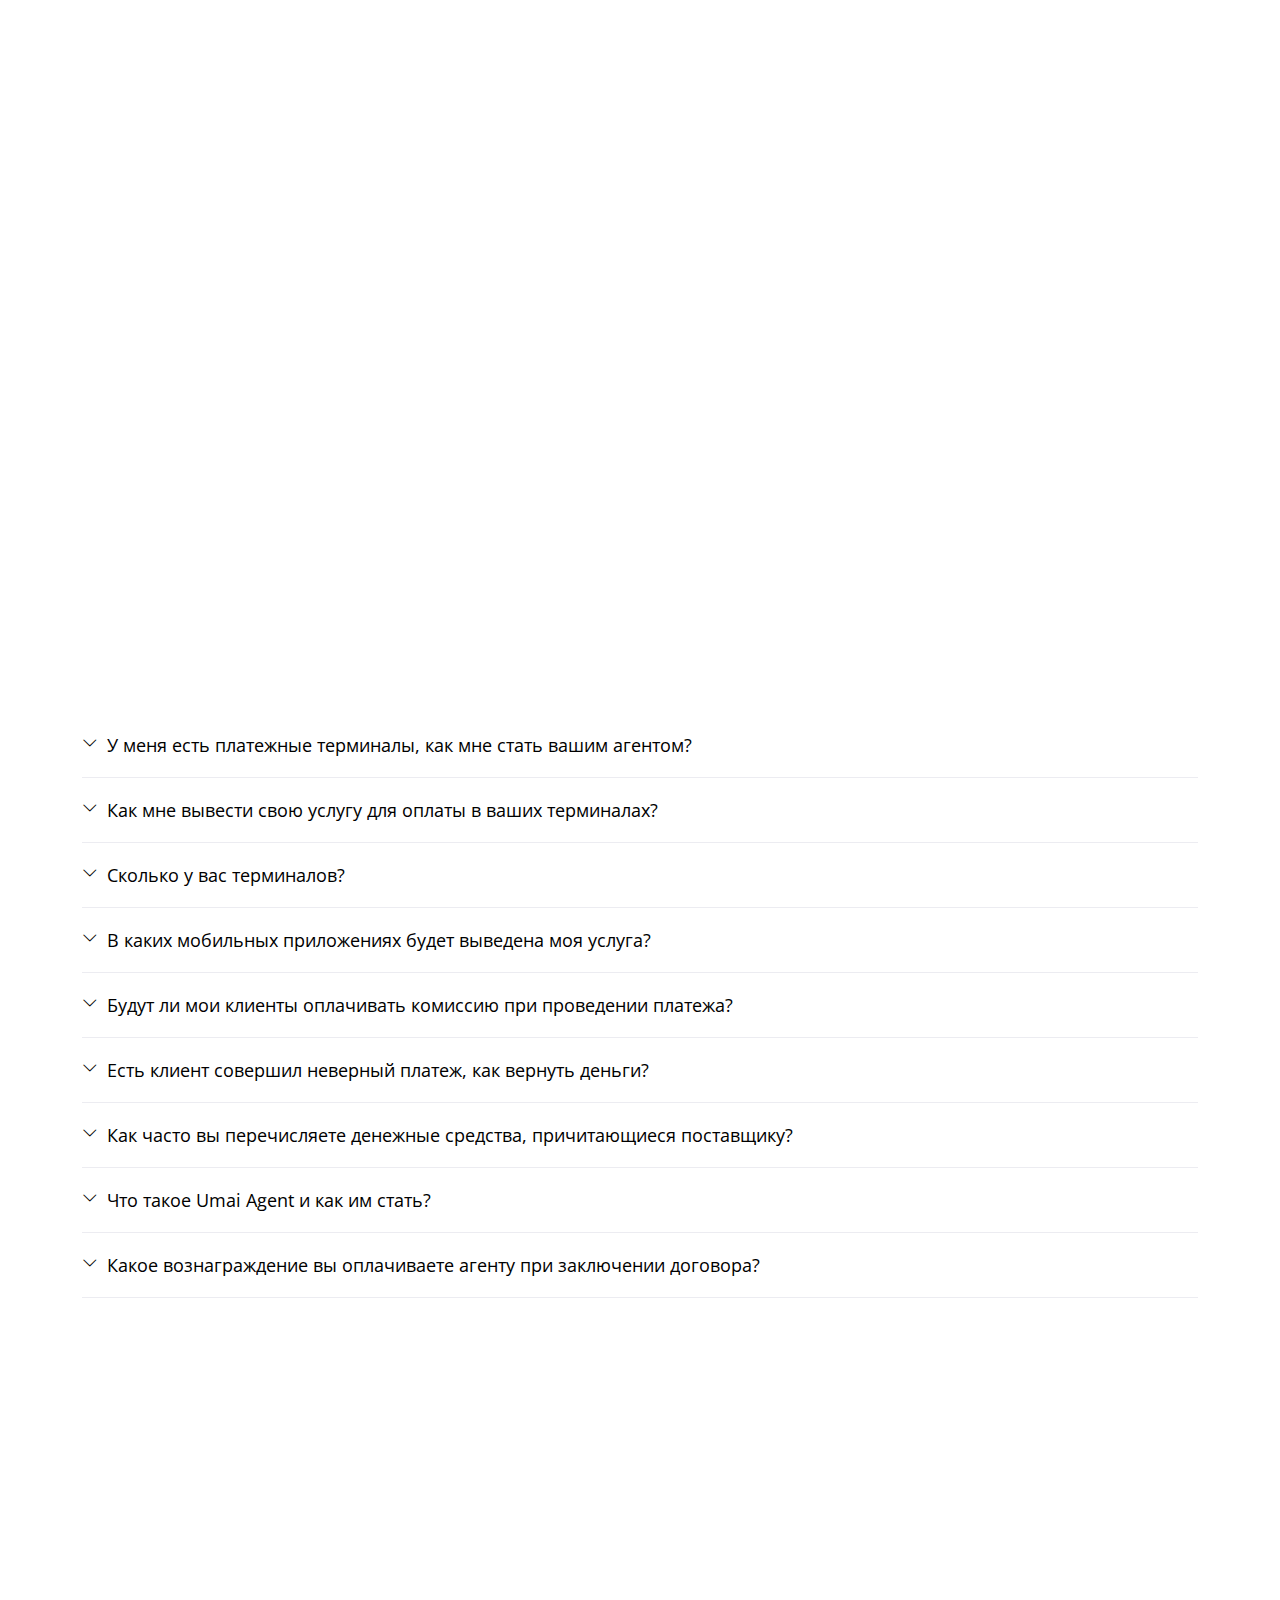
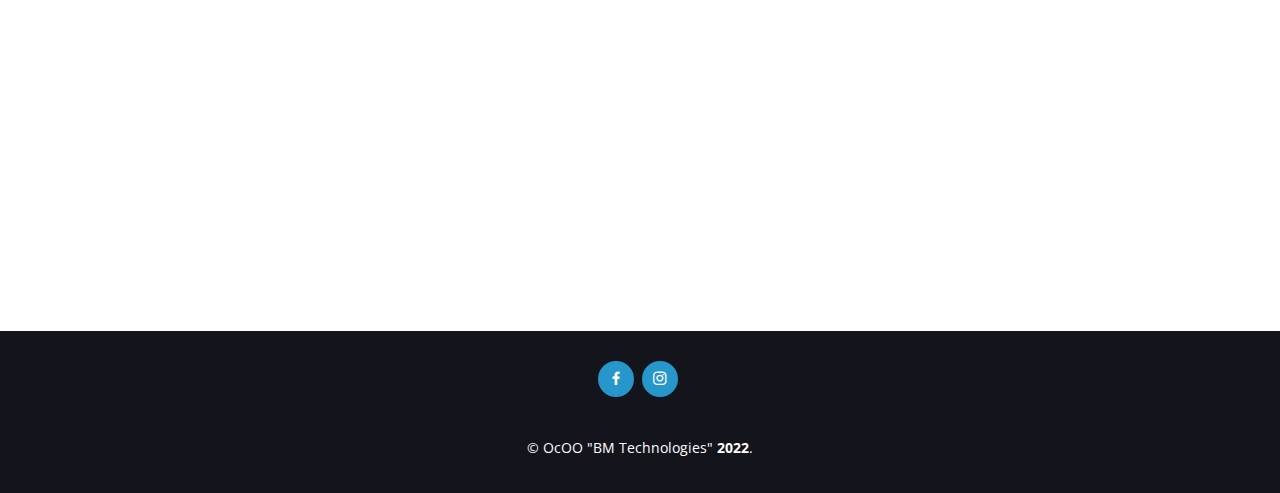
==== commit 4a5b48d3: "page update" ====
--- a/index.html
+++ b/index.html
@@ -259,12 +259,17 @@
                 <img src="./assets/img/pay.png" alt="">
               </div>
               <h4 class="title"><a href="">Прием платежей</a></h4>
-              <p class="description">Прием платежей в пользу третьих лиц. Оптимизируйте свои денежные потоки. Доверьте
+              <!-- <p class="description">Прием платежей в пользу третьих лиц. Оптимизируйте свои денежные потоки. Доверьте
                 прием платежей за ваши товары/услуги нашей компании. Мы выводим ваш сервис в сети платежных терминалов,
                 мобильных приложениях агентов, а также в интернет и мобильном банкинге крупных коммерческих банков
                 Кыргызстана. Мы собираем платежи и перечисляем их на следующий рабочий день.<br/><a href="http://">Подробнее</a>
-
-              </p>
+              </p> -->
+              <p class="description">Оптимизируйте свои денежные потоки. Доверьте прием платежей за ваши 
+                товары/услуги нашей компании.
+              </p>
+              <div class="service-detail">
+                <a href="./service.html">Подробнее</a>
+              </div>
             </div>
           </div>
           <div class="col-lg-4 col-md-6 mt-5 mt-md-0">
@@ -274,12 +279,17 @@
                 <img src="./assets/img/agregation.png" alt="">
               </div>
               <h4 class="title"><a href="">Агрегация</a></h4>
-              <p class="description">Вы хотите запустить свое собственное мобильное приложение или сеть платежных
+              <!-- <p class="description">Вы хотите запустить свое собственное мобильное приложение или сеть платежных
                 терминалов? Вам не нужно заключать договоры с каждым поставщиком, сервис которого вы хотели бы видеть у
                 себя. Достаточно заключить договор на агрегацию с нашей компании, и в вашем платежном средстве появится
                 более 500 услуг, доступных к оплате.<br/><a href="http://">Подробнее</a>
-
-              </p>
+              </p> -->
+              <p class="description">Сделайте свое приложение/ терминал интересным для всех клиентов. 
+                Увеличьте количество и ассортимент услуг, доступных к оплате.
+              </p>
+              <div class="service-detail">
+                <a href="./service.html">Подробнее</a>
+              </div>
             </div>
           </div>
 
@@ -290,23 +300,37 @@
                 <img src="./assets/img/tech.png" alt="">
               </div>
               <h4 class="title"><a href="">Техническое обслуживание</a></h4>
-              <p class="description">Техническое обслуживание и инкассация платежных терминалов. У вас есть платежные
+              <!-- <p class="description">Техническое обслуживание и инкассация платежных терминалов. У вас есть платежные
                 терминалы, но вы не знаете, где и как их разместить, чтобы они приносили доход, как организовать
                 техническое обслуживание и инкассацию денежных средств, обеспечить безопасность и бесперебойную работу
                 терминалов? Доверьте это нам. За небольшую ежемесячную оплату вы получаете полное сопровождение работы
                 платежных терминалов, независимо от локации и количества.<br/><a href="http://">Подробнее</a>
+              </p> -->
+              <p class="description">Не беспокойтесь о работе ваших платежных терминалов 
+                и своевременности инкассации денежных средств.
+              </p>
+              <div class="service-detail">
+                <a href="./service.html">Подробнее</a>
+              </div>
             </div>
           </div>
           <div class="col-lg-4 col-md-6 mt-5">
             <div class="icon-box" data-aos="zoom-in-left" data-aos-delay="300">
               <div class="icon"><i class="bi bi-people-fill" style="color:#6a6081;"></i></div>
               <h4 class="title"><a href="">UMAI агент</a></h4>
-              <p class="description">У вас нет терминалов, но вы хотите принимать платежи? Возможно, вы живете или
+              <!-- <p class="description">У вас нет терминалов, но вы хотите принимать платежи? Возможно, вы живете или
                 работаете в удаленном населенном пункте или вы хотите организовать свою собственную агентскую сеть по
                 приему платежей? Для этого вам нужно скачать приложение Umai.Agent и зарегистрировать его на номер
                 оператора сотовой связи Beeline. После этого вы получаете доступ к оплате наиболее популярных услуг и
                 можете подключать субагентов. Зарабатывайте через комиссию с плательщика и вознаграждение от нашей
-                компании. Чем больше субагентов вы сможете привлечь в свою сеть, тем больше будет ваш доход.<br/><a href="http://">Подробнее</a></p>
+                компании. Чем больше субагентов вы сможете привлечь в свою сеть, тем больше будет ваш доход.<br/><a href="http://">Подробнее</a>
+              </p> -->
+              <p class="description">Начните получать доход прямо сейчас. 
+                Самое простое средство для заработка.
+              </p>
+              <div class="service-detail">
+                <a href="./service.html">Подробнее</a>
+              </div>
               </div>
           </div>
 
@@ -317,11 +341,17 @@
                 <img src="./assets/img/wallet.png" alt="">
               </div>
               <h4 class="title"><a href="">Электронный кошелек</a></h4>
-              <p class="description">Наша компания выступает оператором электронного кошелька «Umai». Простой и понятный
+              <!-- <p class="description">Наша компания выступает оператором электронного кошелька «Umai». Простой и понятный
                 интерфейс, полный контроль за расходованием денежных средств, безопасность и оперативность платежей,
                 более 500 услуг, доступных к оплате – все это в электронном кошельке «Umai». Имеется возможность пройти
                 удаленную идентификацию и пользоваться всеми возможностями электронного кошелька. Зарегистрируйте свой
-                электронный кошелек на сайте www.umai.kg <br/><a href="http://">Подробнее</a></p>
+                электронный кошелек на сайте www.umai.kg <br/><a href="http://">Подробнее</a>
+              </p> -->
+              <p class="description">Храните деньги в электронном виде. Наслаждайтесь комфортом и безопасностью.
+              </p>
+              <div class="service-detail">
+                <a href="./service.html">Подробнее</a>
+              </div>
               </div>
           </div>
         </div>
--- a/assets/css/style.css
+++ b/assets/css/style.css
@@ -656,10 +656,18 @@
   width: 100%;
   height: 100%;
 }
+.service-detail {
+  position: absolute;
+  right: 8px;
+  bottom: 8px;
+
+}
 .services .icon-box:hover {
   transform: translateY(-10px);
   box-shadow: 0 2px 35px 0 rgba(68, 88, 144, 0.2);
-}
+
+}
+
 .services .icon {
   /* position: absolute;
   left: 2px;
@@ -695,6 +703,10 @@
   line-height: 24px;
   margin-bottom: 0;
   /* height: 28em; */
+}
+
+.service-info p {
+  font-size: 20px;
 }
 
 /*--------------------------------------------------------------
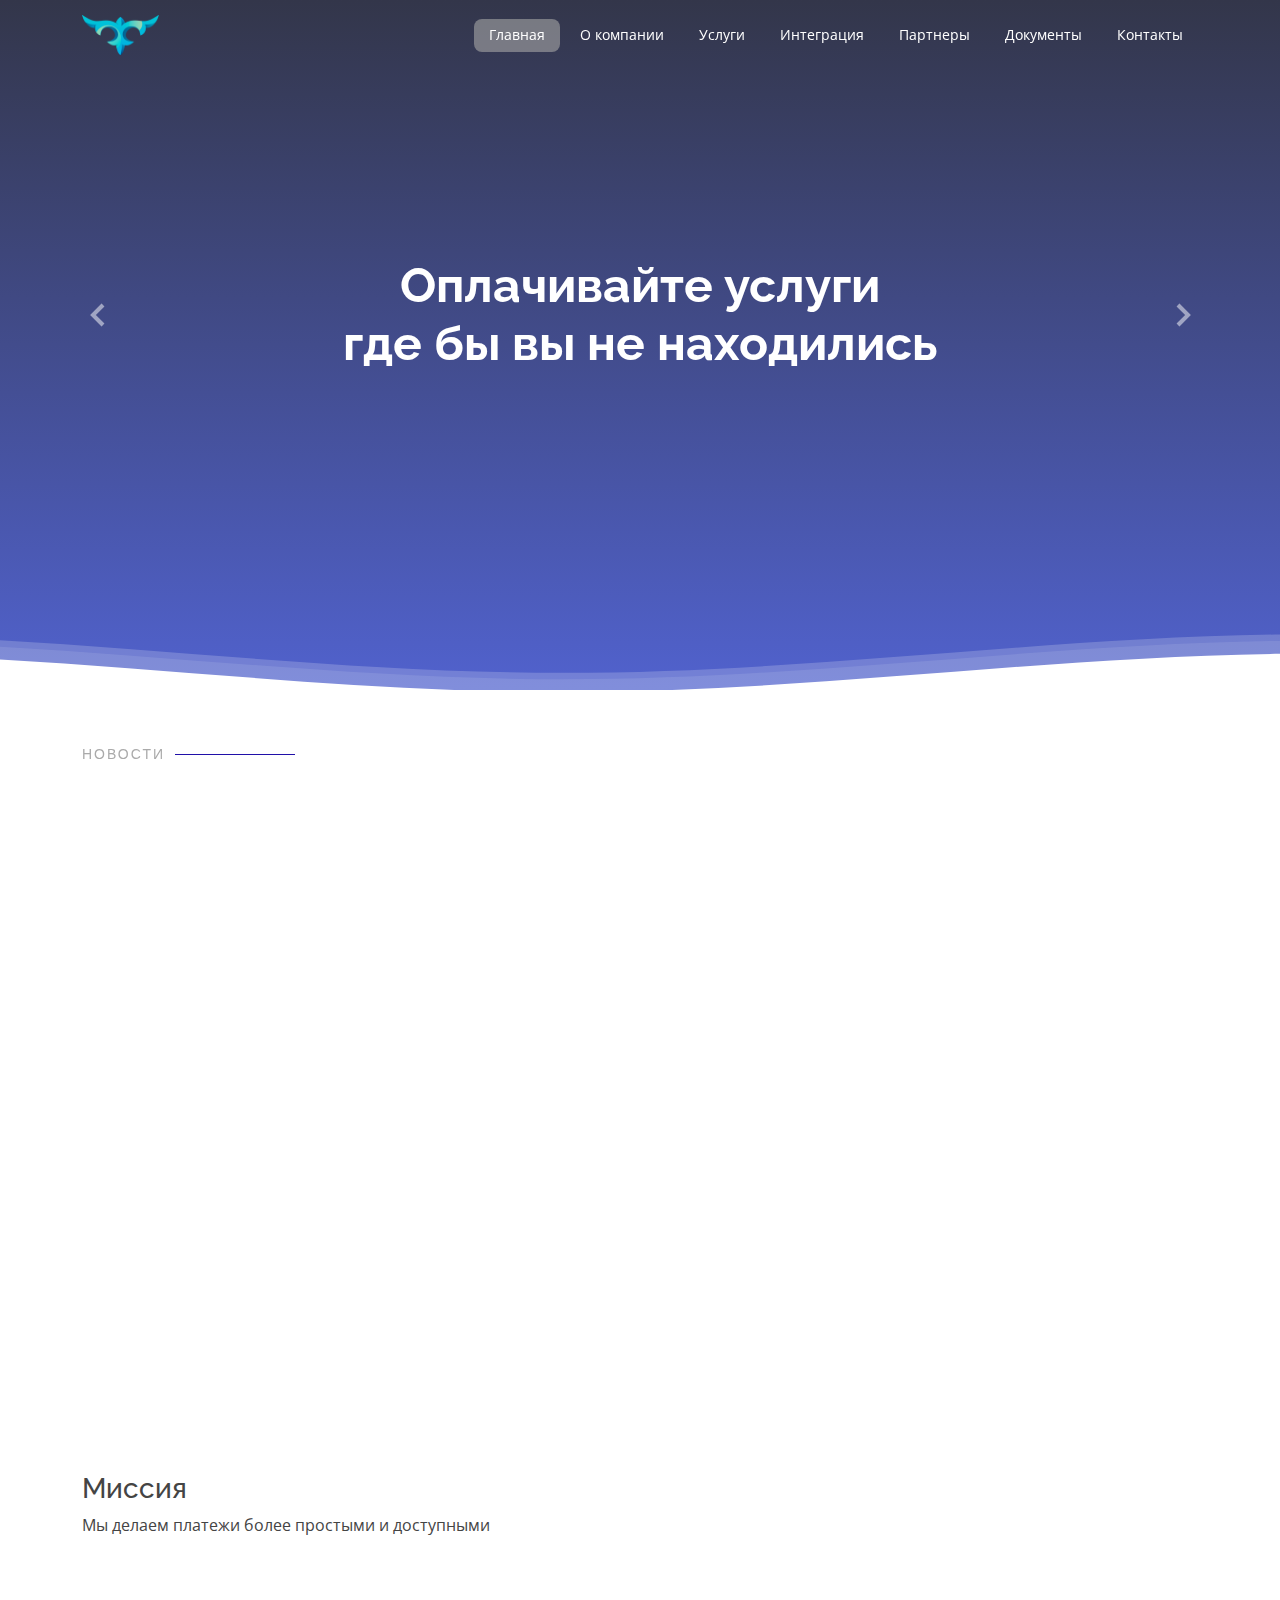
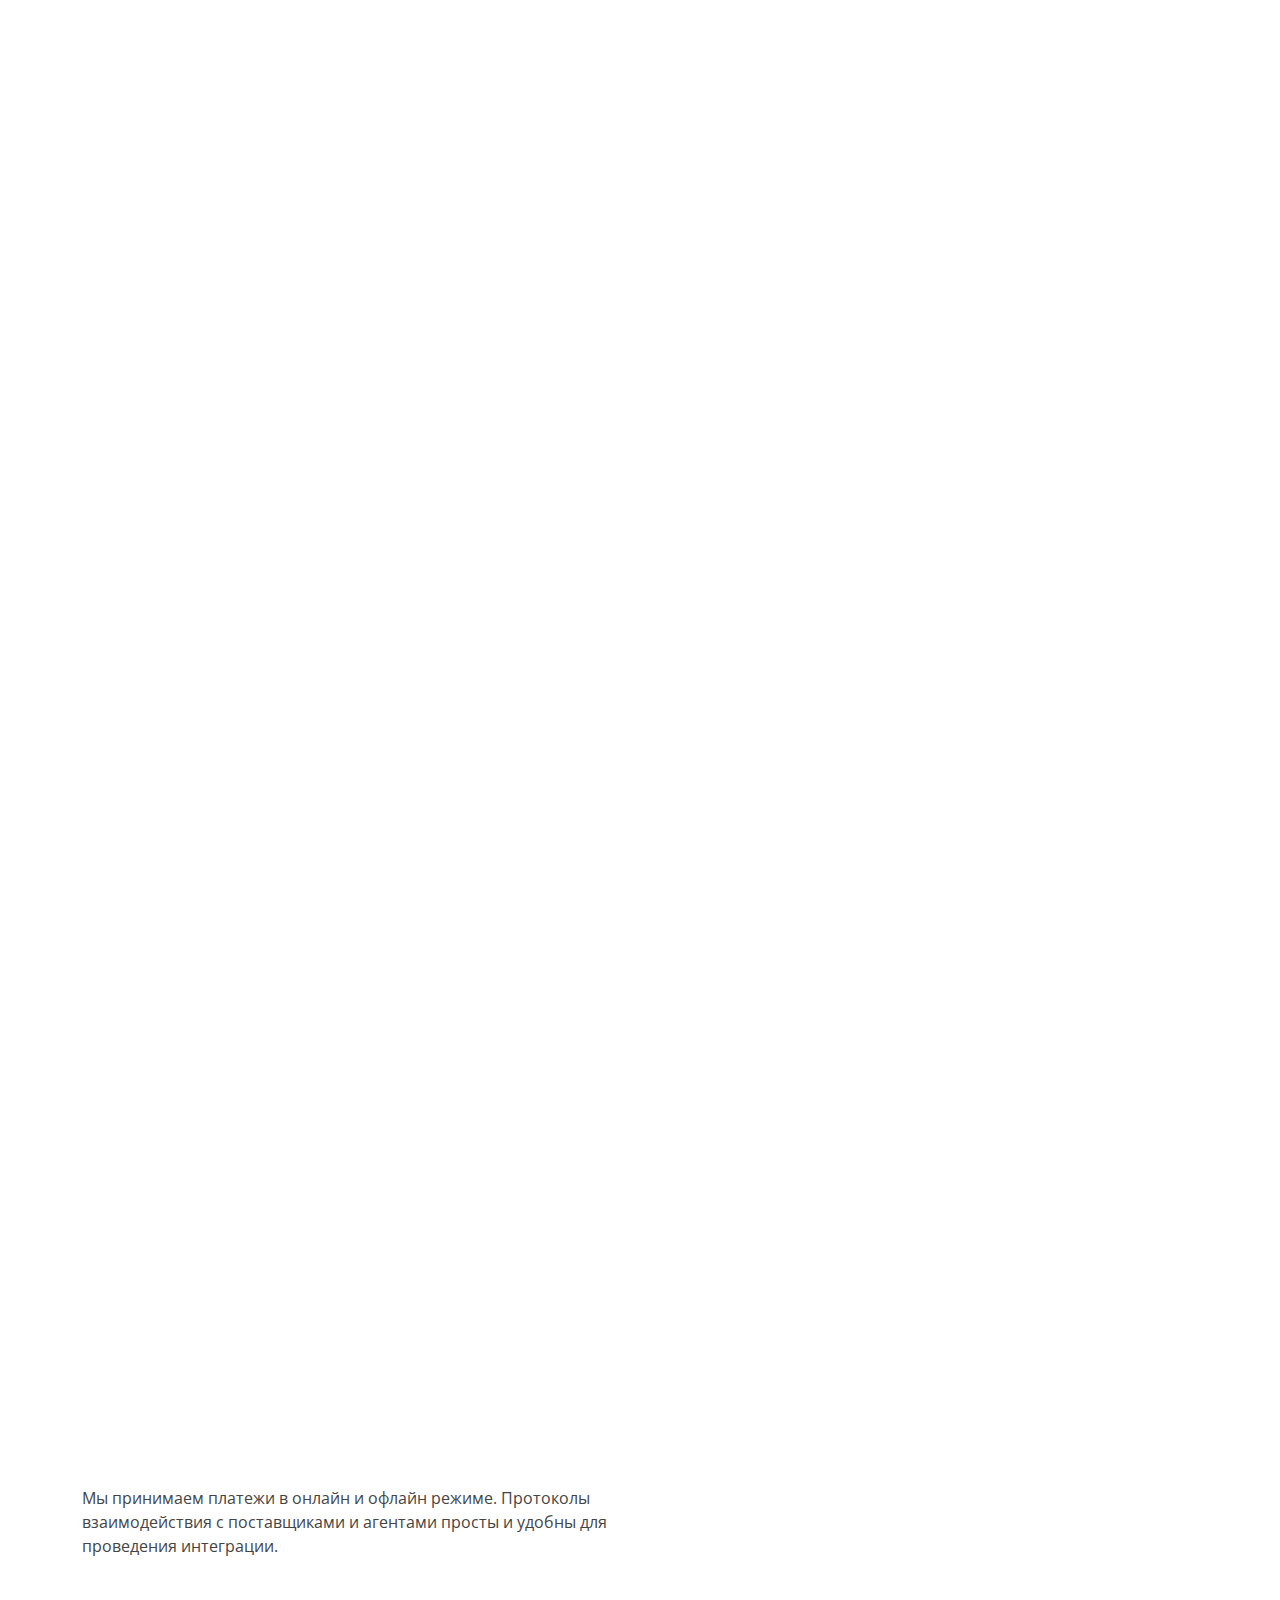
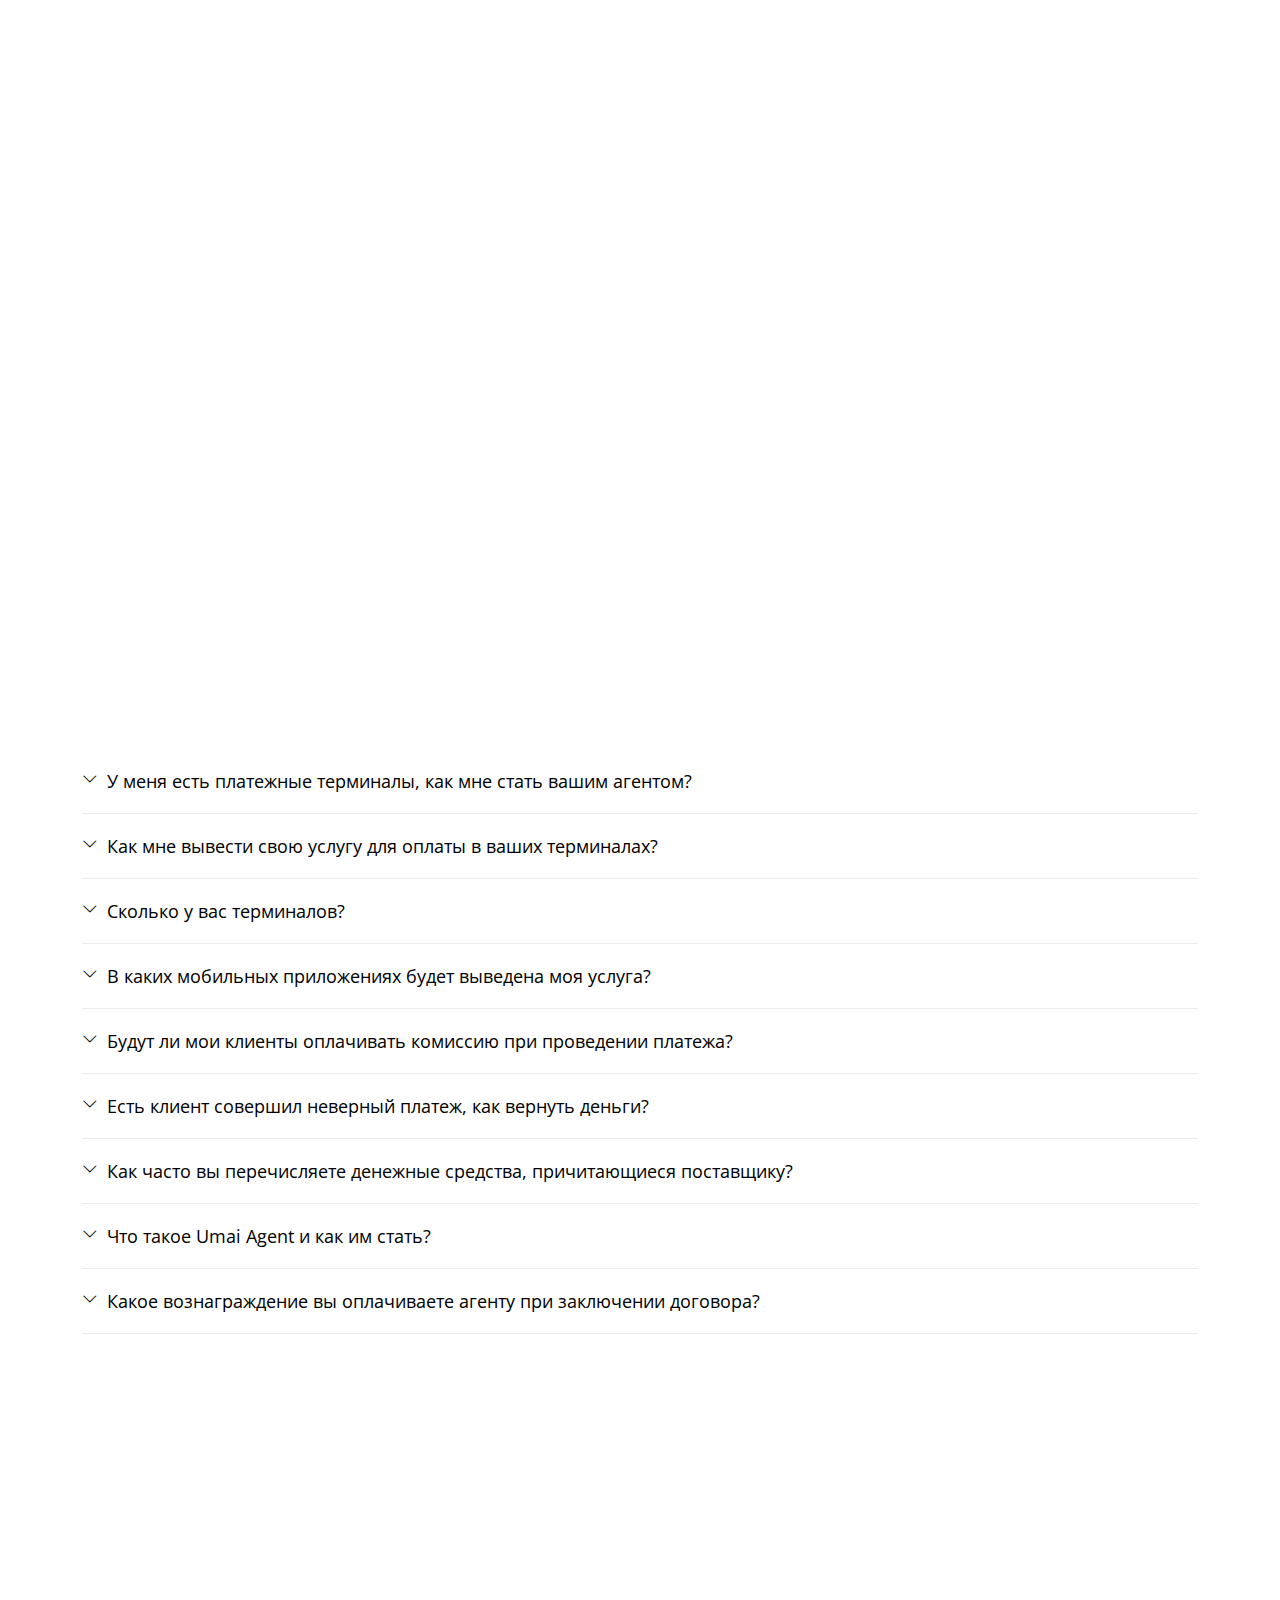
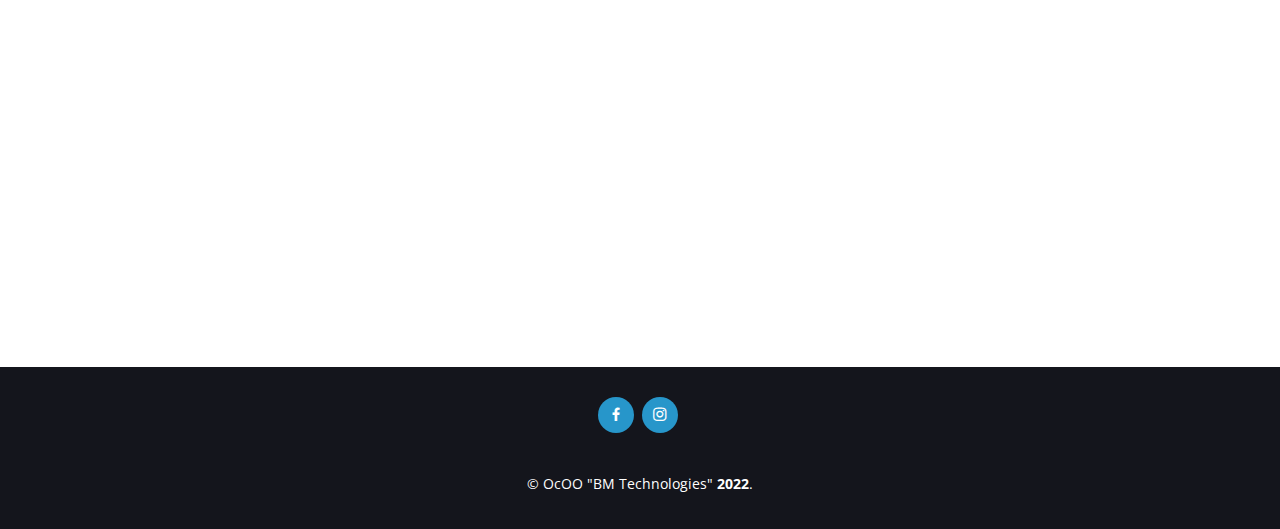
==== commit b3fd4dcd: "page update" ====
--- a/index.html
+++ b/index.html
@@ -78,7 +78,8 @@
       <!-- Slide 2 -->
       <div class="carousel-item">
         <div class="carousel-container">
-          <h2 class="animate__animated animate__fadeInDown">У вас нет терминалов,<br/> но вы хотите принимать платежи?</h2>
+          <h2 class="animate__animated animate__fadeInDown">У вас нет терминалов,<br /> но вы хотите принимать платежи?
+          </h2>
           <p class="animate__animated animate__fadeInUp">Для этого вам нужно скачать приложение Umai.Agent и
             зарегистрировать его на номер оператора сотовой связи Beeline. После этого вы получаете доступ к оплате
             наиболее популярных услуг и можете подключать субагентов. Зарабатывайте через комиссию с плательщика и
@@ -137,49 +138,72 @@
 
             <div class="swiper-slide">
               <div class="testimonial-item">
-                <h3>Новые услуги</h3>
+                <h3>Новая услуга</h3>
                 <p>
                   <i class="bi bi-chat-right-dots"></i>
-                  новости новости новости новости новости новости новости новости новости новости новости новости новости новости новости новости новости новости
+                  В UMAI доступна оплата нового интернет провайдера Мурас Телеком.
+                  Оплачивайте за интернет и телевидение «ОсОО Мурас Телеком» через платежные терминалы
+                  и электронный кошелек UMAI. Услуга доступна к оплате в разделе – Интернет-провайдеры.
+
                 </p>
                 <img src="" class="testimonial-img" alt="">
-                <h4>05.04.2022</h4>
+                <h4>01.02.2022</h4>
               </div>
             </div><!-- End News item -->
 
             <div class="swiper-slide">
               <div class="testimonial-item">
-                <h3>Новые услуги</h3>
+                <h3>Новая услуга </h3>
                 <p>
                   <i class="bi bi-chat-right-dots"></i>
-                  новости новости новости новости новости новости новости новости новости новости новости новости новости новости новости новости новости новости
+                  Оплата за обучение «Ошского государственного педагогического университета им.А.Мырзабекова».
+                  Появилась отличная возможность оплатить за контракт через платежные терминалы и электронный кошелек
+                  Umai.
+                  Услуга доступна в разделе - Образование
                 </p>
                 <img src="" class="testimonial-img" alt="">
-                <h4>05.04.2022</h4>
+                <h4>10.02.2022</h4>
               </div>
             </div><!-- End News item -->
 
             <div class="swiper-slide">
               <div class="testimonial-item">
-                <h3>Новые услуги</h3>
+                <h3>Обновление лимитов</h3>
                 <p>
                   <i class="bi bi-chat-right-dots"></i>
-                  новости новости новости новости новости новости новости новости новости новости новости новости новости новости новости новости новости новости
+                  с 1 марта 2022 года утверждены обновленные лимиты и ограничения платежной системы Umai</p>
+                <img src="" class="testimonial-img" alt="">
+                <h4>28.02.2022</h4>
+              </div>
+            </div><!-- End News item -->
+
+            <div class="swiper-slide">
+              <div class="testimonial-item">
+                <h3>Новая услуга </h3>
+                <p>
+                  <i class="bi bi-chat-right-dots"></i>
+                  В UMAI доступна к оплате новая услуга «Ошский государственный юридический институт». Оплата за
+                  контракт возможна через платежные терминалы и электронный кошелек Umai.
+                  Услуга доступна в разделе – Образование.
                 </p>
                 <img src="" class="testimonial-img" alt="">
-                <h4>05.04.2022</h4>
+                <h4>20.03.2022</h4>
               </div>
             </div><!-- End News item -->
 
             <div class="swiper-slide">
               <div class="testimonial-item">
-                <h3>Новые услуги</h3>
+                <h3>Новая услуга </h3>
                 <p>
                   <i class="bi bi-chat-right-dots"></i>
-                  новости новости новости новости новости новости новости новости новости новости новости новости новости новости новости новости новости новости
+                  Оплата за ясли-сад Солнышко.
+                  Уважаемые родители, у вас теперь есть отличная возможность оплатить за садик вашего ребенка через
+                  UMAI. Оплата доступна через платежные терминалы и электронный кошелек Umai
+                  Сервис доступен в разделе – Образование.
+
                 </p>
                 <img src="" class="testimonial-img" alt="">
-                <h4>05.04.2022</h4>
+                <h4>01.04.2022</h4>
               </div>
             </div><!-- End News item -->
 
@@ -264,7 +288,7 @@
                 мобильных приложениях агентов, а также в интернет и мобильном банкинге крупных коммерческих банков
                 Кыргызстана. Мы собираем платежи и перечисляем их на следующий рабочий день.<br/><a href="http://">Подробнее</a>
               </p> -->
-              <p class="description">Оптимизируйте свои денежные потоки. Доверьте прием платежей за ваши 
+              <p class="description">Оптимизируйте свои денежные потоки. Доверьте прием платежей за ваши
                 товары/услуги нашей компании.
               </p>
               <div class="service-detail">
@@ -284,7 +308,7 @@
                 себя. Достаточно заключить договор на агрегацию с нашей компании, и в вашем платежном средстве появится
                 более 500 услуг, доступных к оплате.<br/><a href="http://">Подробнее</a>
               </p> -->
-              <p class="description">Сделайте свое приложение/ терминал интересным для всех клиентов. 
+              <p class="description">Сделайте свое приложение/ терминал интересным для всех клиентов.
                 Увеличьте количество и ассортимент услуг, доступных к оплате.
               </p>
               <div class="service-detail">
@@ -306,7 +330,7 @@
                 терминалов? Доверьте это нам. За небольшую ежемесячную оплату вы получаете полное сопровождение работы
                 платежных терминалов, независимо от локации и количества.<br/><a href="http://">Подробнее</a>
               </p> -->
-              <p class="description">Не беспокойтесь о работе ваших платежных терминалов 
+              <p class="description">Не беспокойтесь о работе ваших платежных терминалов
                 и своевременности инкассации денежных средств.
               </p>
               <div class="service-detail">
@@ -325,13 +349,13 @@
                 можете подключать субагентов. Зарабатывайте через комиссию с плательщика и вознаграждение от нашей
                 компании. Чем больше субагентов вы сможете привлечь в свою сеть, тем больше будет ваш доход.<br/><a href="http://">Подробнее</a>
               </p> -->
-              <p class="description">Начните получать доход прямо сейчас. 
+              <p class="description">Начните получать доход прямо сейчас.
                 Самое простое средство для заработка.
               </p>
               <div class="service-detail">
                 <a href="./service.html">Подробнее</a>
               </div>
-              </div>
+            </div>
           </div>
 
           <div class="col-lg-4 col-md-6 mt-5">
@@ -352,7 +376,7 @@
               <div class="service-detail">
                 <a href="./service.html">Подробнее</a>
               </div>
-              </div>
+            </div>
           </div>
         </div>
 
--- a/assets/css/style.css
+++ b/assets/css/style.css
@@ -662,6 +662,13 @@
   bottom: 8px;
 
 }
+
+.news-date {
+  /* position: absolute;
+  right: 20px;
+  bottom: 20px; */
+
+}
 .services .icon-box:hover {
   transform: translateY(-10px);
   box-shadow: 0 2px 35px 0 rgba(68, 88, 144, 0.2);
@@ -706,7 +713,7 @@
 }
 
 .service-info p {
-  font-size: 20px;
+  font-size: 18px;
 }
 
 /*--------------------------------------------------------------
@@ -738,7 +745,10 @@
 .testimonials .testimonial-item h4 {
   font-size: 14px;
   color: #999;
-  margin: 0;
+  /* margin: 0; */
+  position: absolute;
+  right: 25px;
+  bottom: 25px;
 }
 .testimonials .testimonial-item .quote-icon-left, .testimonials .testimonial-item .quote-icon-right {
   color: #fedac0;
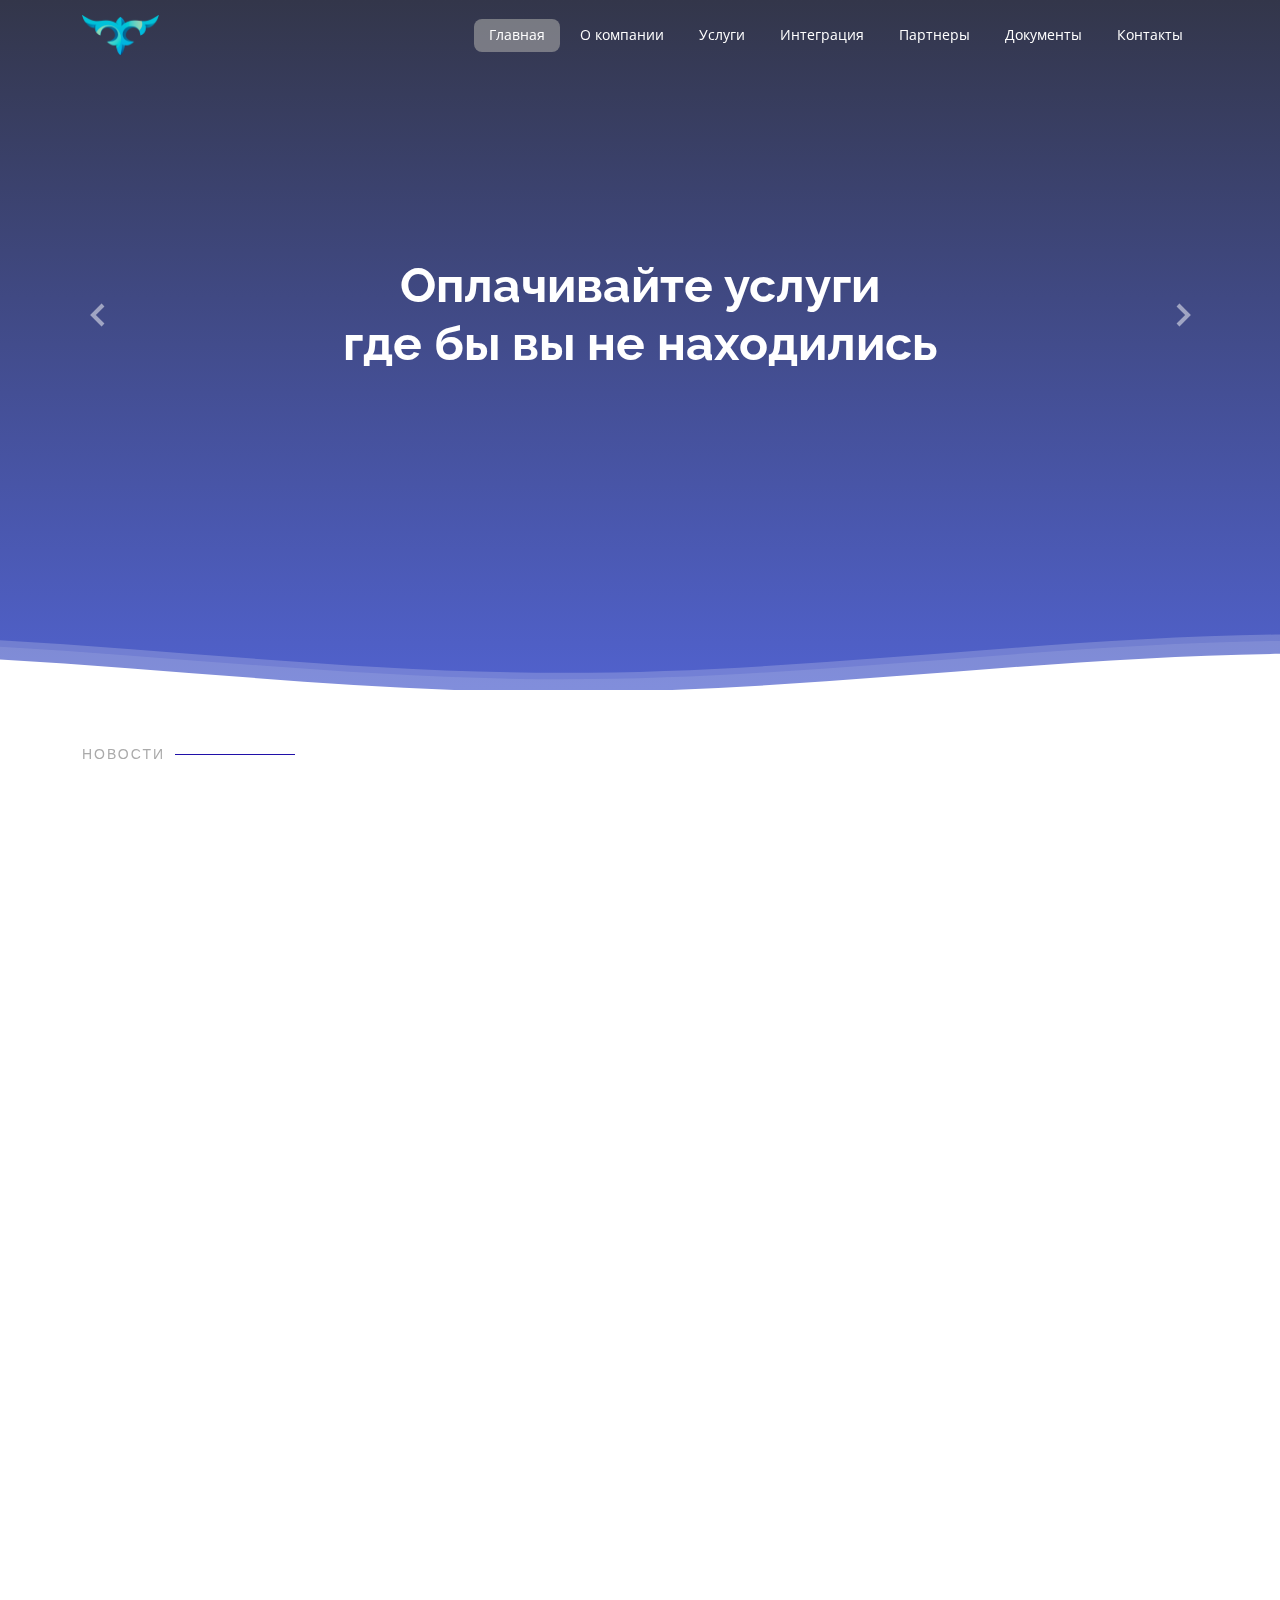
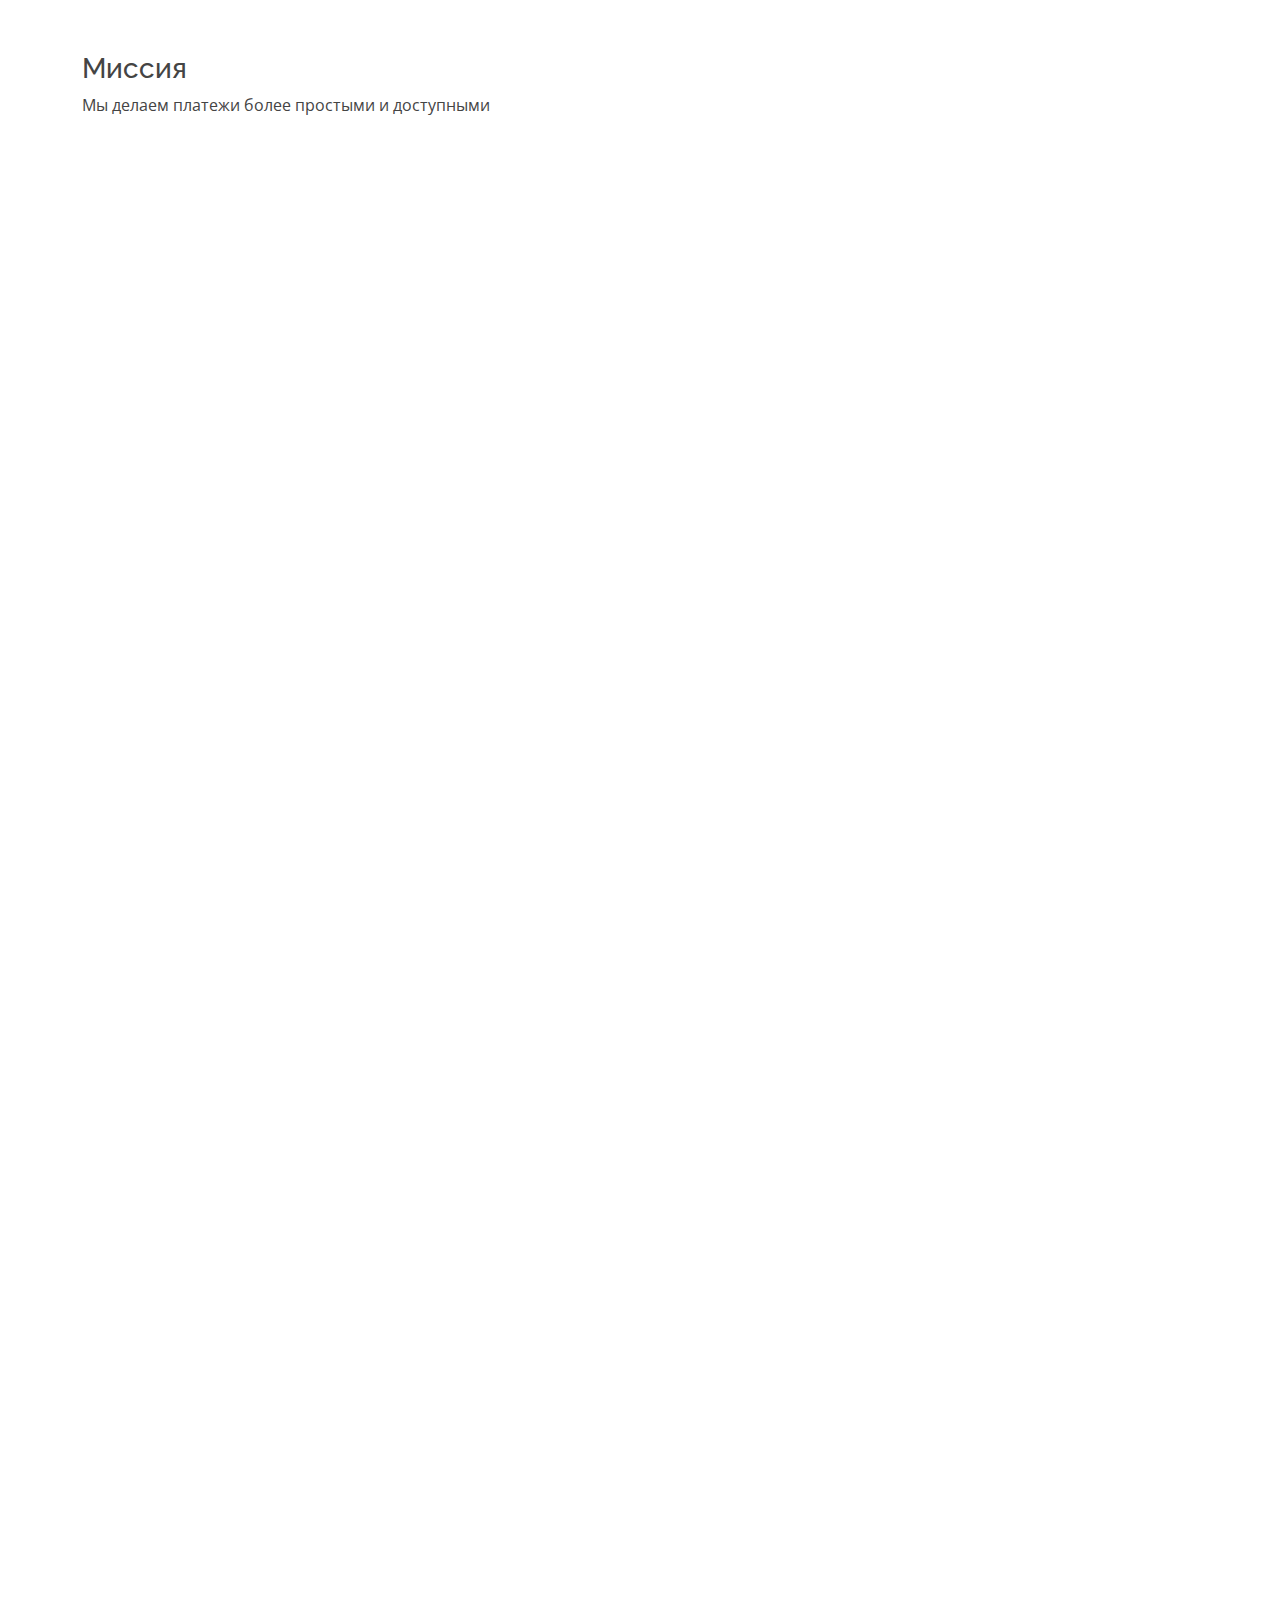
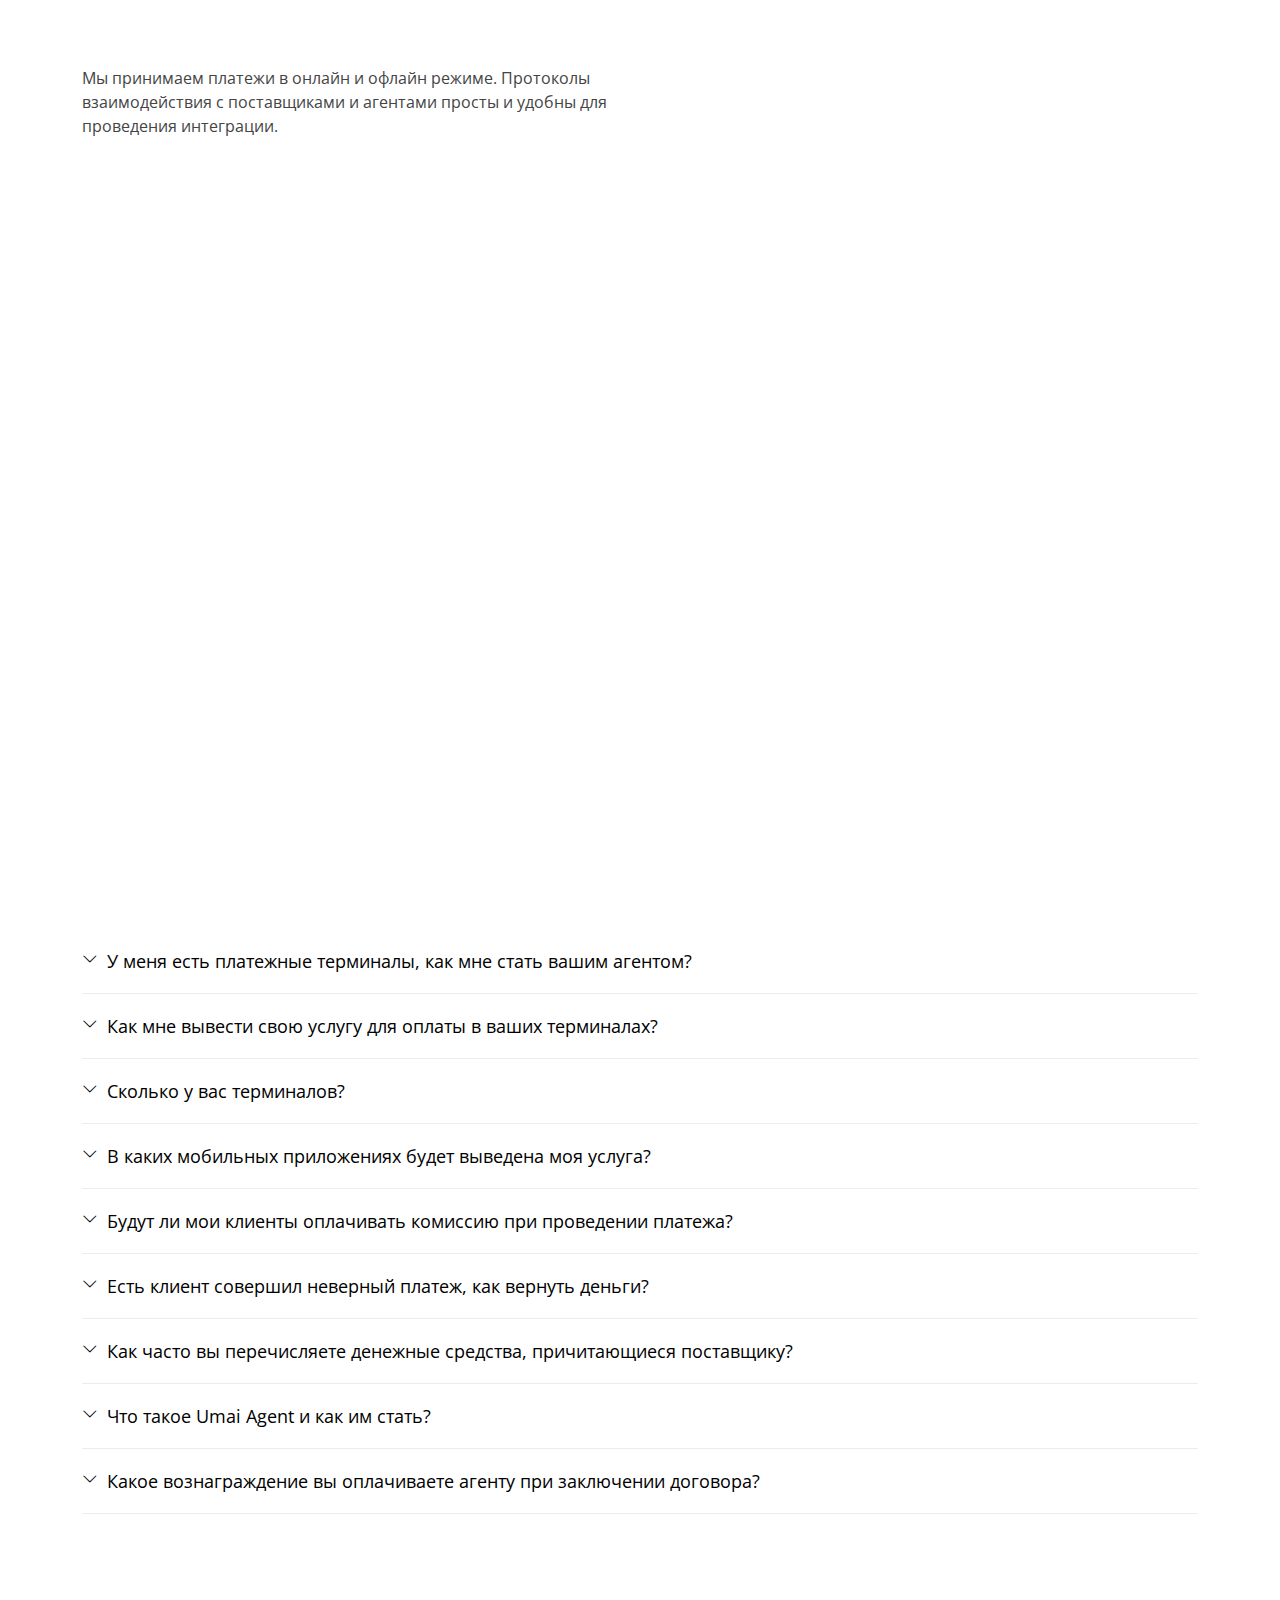
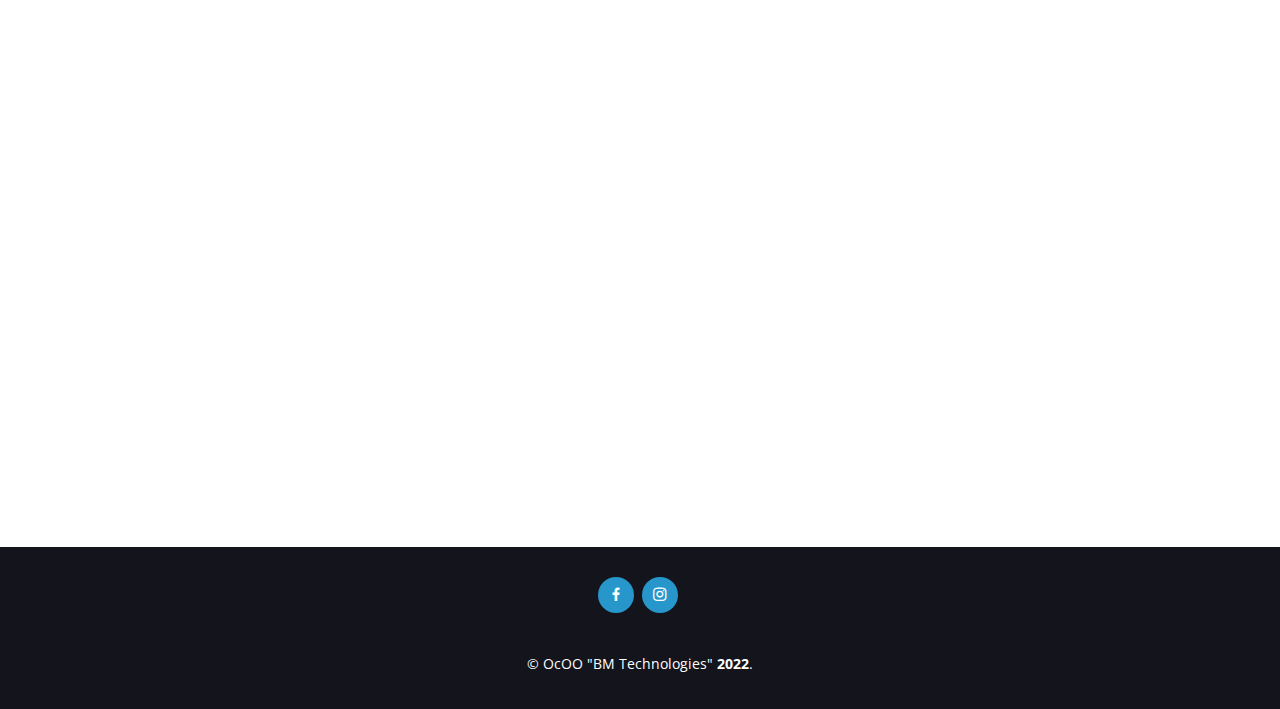
==== commit 552edc9c: "page update" ====
--- a/index.html
+++ b/index.html
@@ -139,8 +139,10 @@
             <div class="swiper-slide">
               <div class="testimonial-item">
                 <h3>Новая услуга</h3>
+                <div class="news-pic" >
+                  <img src="./assets/img/news/DolonTV.png" alt="">
+                </div>
                 <p>
-                  <i class="bi bi-chat-right-dots"></i>
                   В UMAI доступна оплата нового интернет провайдера Мурас Телеком.
                   Оплачивайте за интернет и телевидение «ОсОО Мурас Телеком» через платежные терминалы
                   и электронный кошелек UMAI. Услуга доступна к оплате в разделе – Интернет-провайдеры.
@@ -154,8 +156,10 @@
             <div class="swiper-slide">
               <div class="testimonial-item">
                 <h3>Новая услуга </h3>
+                <div class="news-pic" >
+                  <img src="./assets/img/news/OshGPU.png" alt="">
+                </div>
                 <p>
-                  <i class="bi bi-chat-right-dots"></i>
                   Оплата за обучение «Ошского государственного педагогического университета им.А.Мырзабекова».
                   Появилась отличная возможность оплатить за контракт через платежные терминалы и электронный кошелек
                   Umai.
@@ -169,8 +173,10 @@
             <div class="swiper-slide">
               <div class="testimonial-item">
                 <h3>Обновление лимитов</h3>
+                <div class="news-pic" >
+                  <img src="./assets/img/news/Limit.png" alt="">
+                </div>
                 <p>
-                  <i class="bi bi-chat-right-dots"></i>
                   с 1 марта 2022 года утверждены обновленные лимиты и ограничения платежной системы Umai</p>
                 <img src="" class="testimonial-img" alt="">
                 <h4>28.02.2022</h4>
@@ -180,8 +186,10 @@
             <div class="swiper-slide">
               <div class="testimonial-item">
                 <h3>Новая услуга </h3>
+                <div class="news-pic" >
+                  <img src="./assets/img/news/OshGUI.png" alt="">
+                </div>
                 <p>
-                  <i class="bi bi-chat-right-dots"></i>
                   В UMAI доступна к оплате новая услуга «Ошский государственный юридический институт». Оплата за
                   контракт возможна через платежные терминалы и электронный кошелек Umai.
                   Услуга доступна в разделе – Образование.
@@ -194,8 +202,10 @@
             <div class="swiper-slide">
               <div class="testimonial-item">
                 <h3>Новая услуга </h3>
+                <div class="news-pic" >
+                  <img src="./assets/img/news/Solnyshko.png" alt="">
+                </div>
                 <p>
-                  <i class="bi bi-chat-right-dots"></i>
                   Оплата за ясли-сад Солнышко.
                   Уважаемые родители, у вас теперь есть отличная возможность оплатить за садик вашего ребенка через
                   UMAI. Оплата доступна через платежные терминалы и электронный кошелек Umai
--- a/assets/css/style.css
+++ b/assets/css/style.css
@@ -1,3 +1,4 @@
+@import url('https://fonts.googleapis.com/css2?family=Poppins:ital,wght@0,100;0,200;0,300;0,400;0,500;0,600;0,700;0,800;1,100;1,200;1,300;1,400;1,500;1,600;1,700;1,800&display=swap');
 
 /*--------------------------------------------------------------
 # General
@@ -514,6 +515,28 @@
   justify-content: flex-end
 }
 
+.news-pic {
+  /* width: 100%; */
+  height: 180px;
+  display: flex;
+  justify-content: center;
+  align-items: center;
+}
+
+.news-pic img {
+  width: 15vh;
+  vertical-align: middle;
+
+}
+
+@media (min-width: 1200px) {
+
+
+  .testimonials .testimonial-item {
+    min-height: 430px;
+}
+
+
 /*--------------------------------------------------------------
 # About
 --------------------------------------------------------------*/
@@ -727,7 +750,7 @@
   padding: 30px 30px 0 30px;
   margin: 30px 15px;
   text-align: center;
-  min-height: 280px;
+  min-height: 430px;
   box-shadow: 0px 2px 12px rgba(0, 0, 0, 0.08);
 }
 .testimonials .testimonial-item .testimonial-img {
@@ -738,9 +761,11 @@
 }
 .testimonials .testimonial-item h3 {
   font-size: 18px;
-  font-weight: bold;
+  /* font-weight: bold; */
   margin: 10px 0 5px 0;
   color: #111;
+  font-family: 'Poppins', sans-serif;
+  font-weight: 500;
 }
 .testimonials .testimonial-item h4 {
   font-size: 14px;
@@ -783,6 +808,8 @@
 .testimonials .swiper-pagination .swiper-pagination-bullet-active {
   background-color: #3b7b99;
 }
+
+
 
 /*--------------------------------------------------------------
 # partner
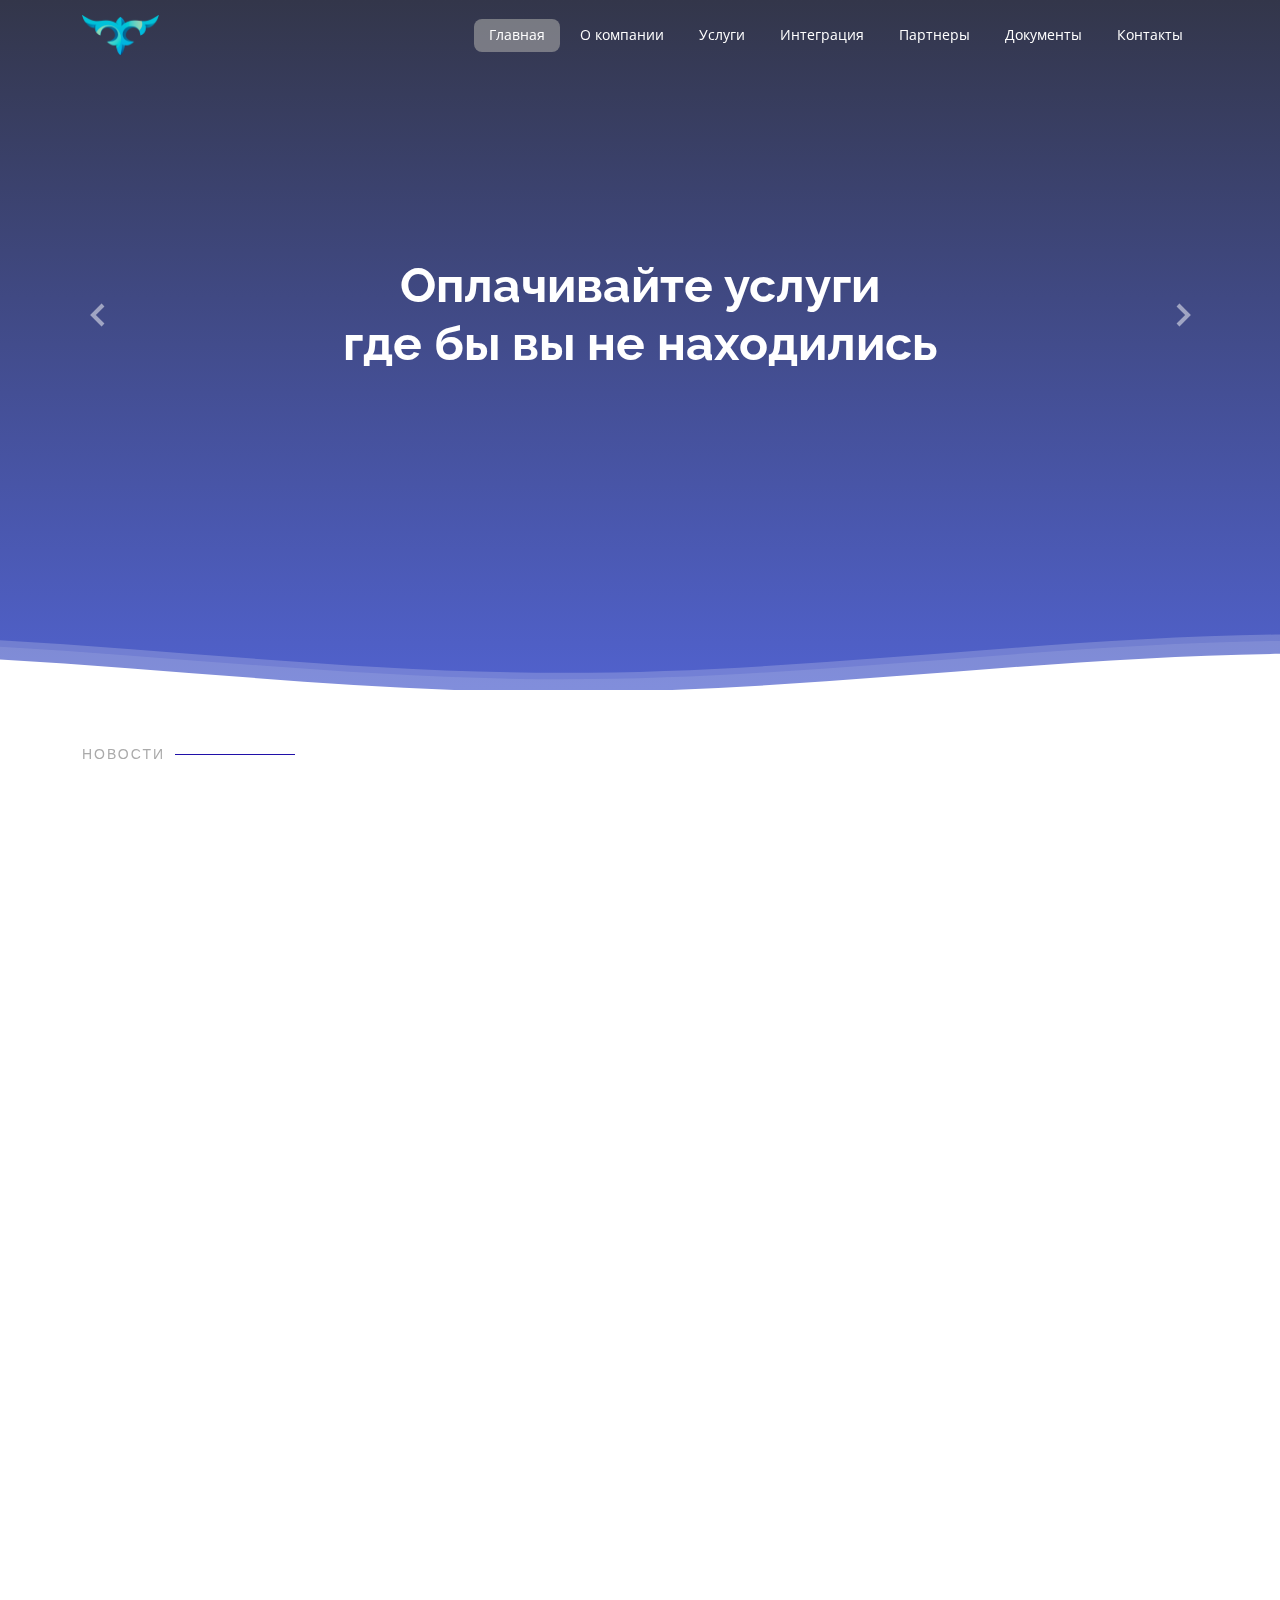
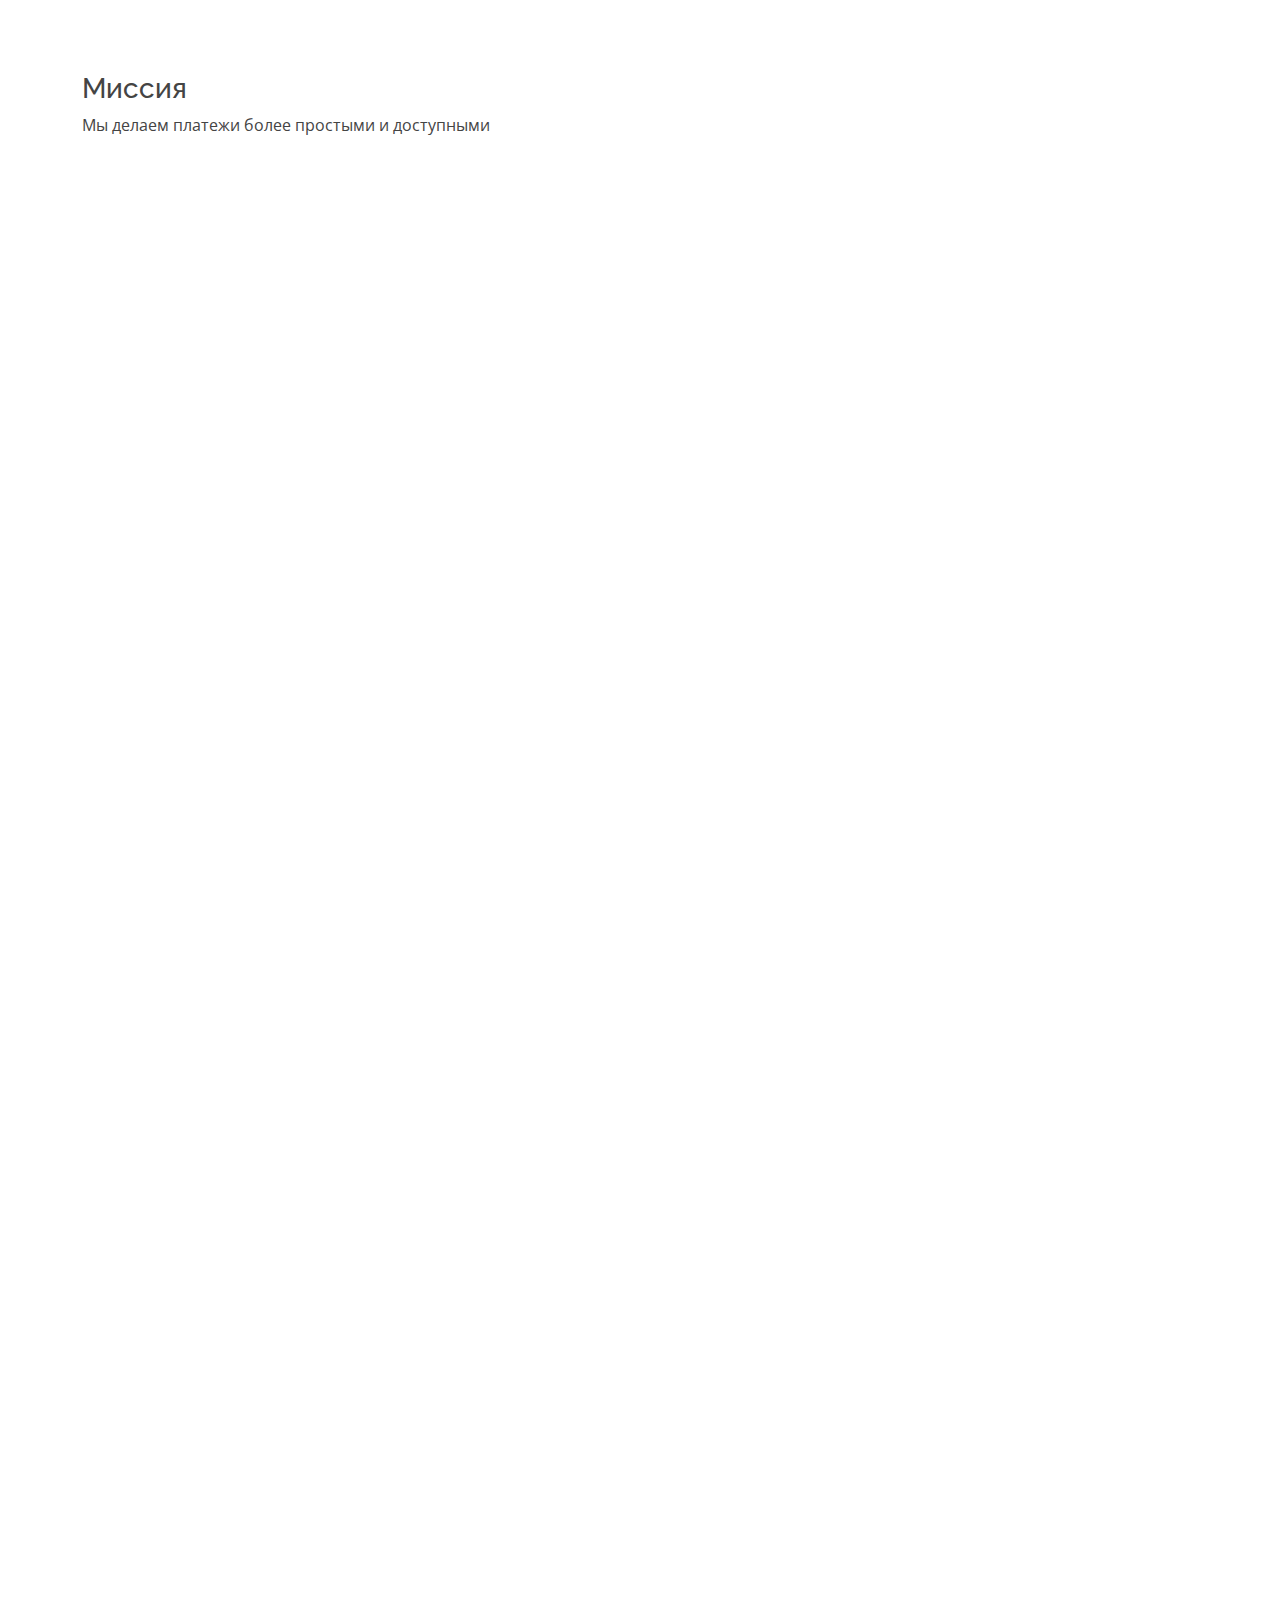
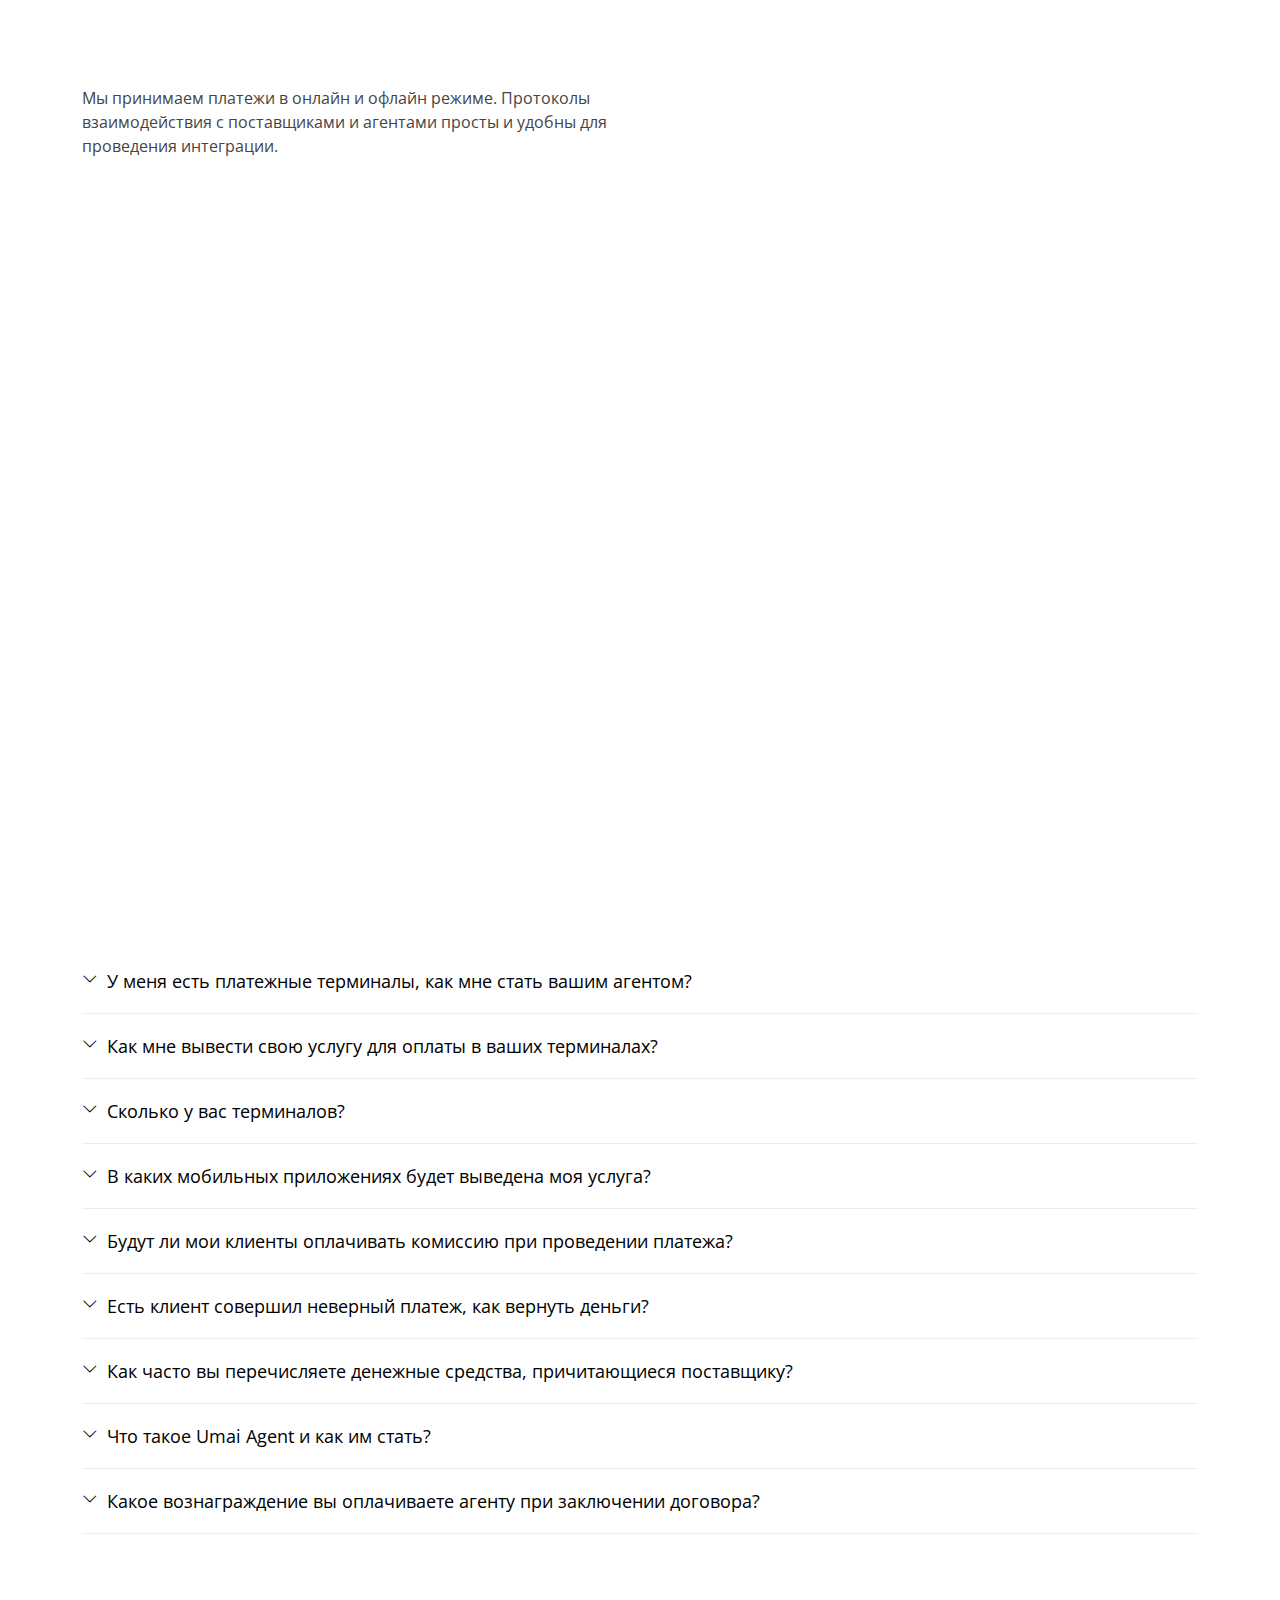
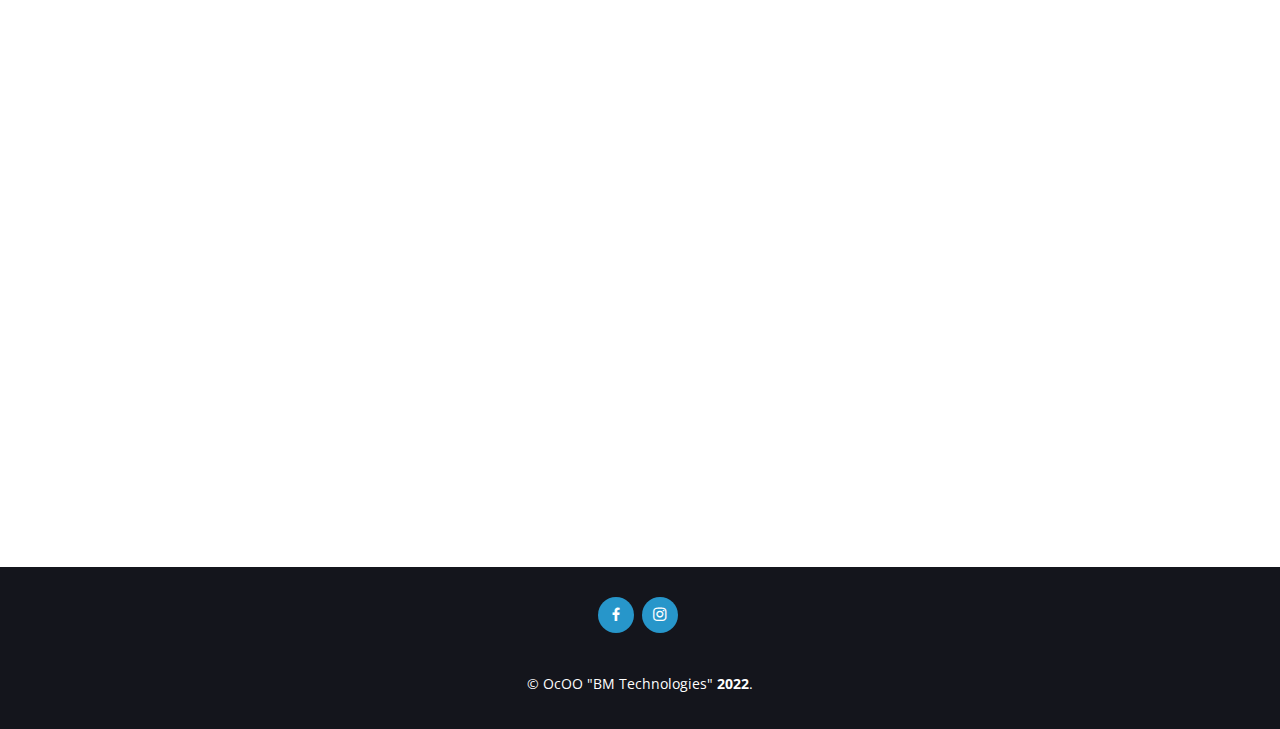
==== commit f0a08bbe: "news block update" ====
--- a/index.html
+++ b/index.html
@@ -161,7 +161,7 @@
                 </div>
                 <p>
                   Оплата за обучение «Ошского государственного педагогического университета им.А.Мырзабекова».
-                  Появилась отличная возможность оплатить за контракт через платежные терминалы и электронный кошелек
+                  Возможность оплатить за контракт через платежные терминалы и электронный кошелек
                   Umai.
                   Услуга доступна в разделе - Образование
                 </p>
--- a/assets/css/style.css
+++ b/assets/css/style.css
@@ -1,4 +1,3 @@
-@import url('https://fonts.googleapis.com/css2?family=Poppins:ital,wght@0,100;0,200;0,300;0,400;0,500;0,600;0,700;0,800;1,100;1,200;1,300;1,400;1,500;1,600;1,700;1,800&display=swap');
 
 /*--------------------------------------------------------------
 # General
@@ -515,28 +514,6 @@
   justify-content: flex-end
 }
 
-.news-pic {
-  /* width: 100%; */
-  height: 180px;
-  display: flex;
-  justify-content: center;
-  align-items: center;
-}
-
-.news-pic img {
-  width: 15vh;
-  vertical-align: middle;
-
-}
-
-@media (min-width: 1200px) {
-
-
-  .testimonials .testimonial-item {
-    min-height: 430px;
-}
-
-
 /*--------------------------------------------------------------
 # About
 --------------------------------------------------------------*/
@@ -750,7 +727,7 @@
   padding: 30px 30px 0 30px;
   margin: 30px 15px;
   text-align: center;
-  min-height: 430px;
+  min-height: 490px;
   box-shadow: 0px 2px 12px rgba(0, 0, 0, 0.08);
 }
 .testimonials .testimonial-item .testimonial-img {
@@ -761,11 +738,9 @@
 }
 .testimonials .testimonial-item h3 {
   font-size: 18px;
-  /* font-weight: bold; */
+  font-weight: bold;
   margin: 10px 0 5px 0;
   color: #111;
-  font-family: 'Poppins', sans-serif;
-  font-weight: 500;
 }
 .testimonials .testimonial-item h4 {
   font-size: 14px;
@@ -809,7 +784,11 @@
   background-color: #3b7b99;
 }
 
-
+@media (max-width: 1199px) {
+  .testimonials .testimonial-item {
+    min-height: 280px;
+  }
+}
 
 /*--------------------------------------------------------------
 # partner
